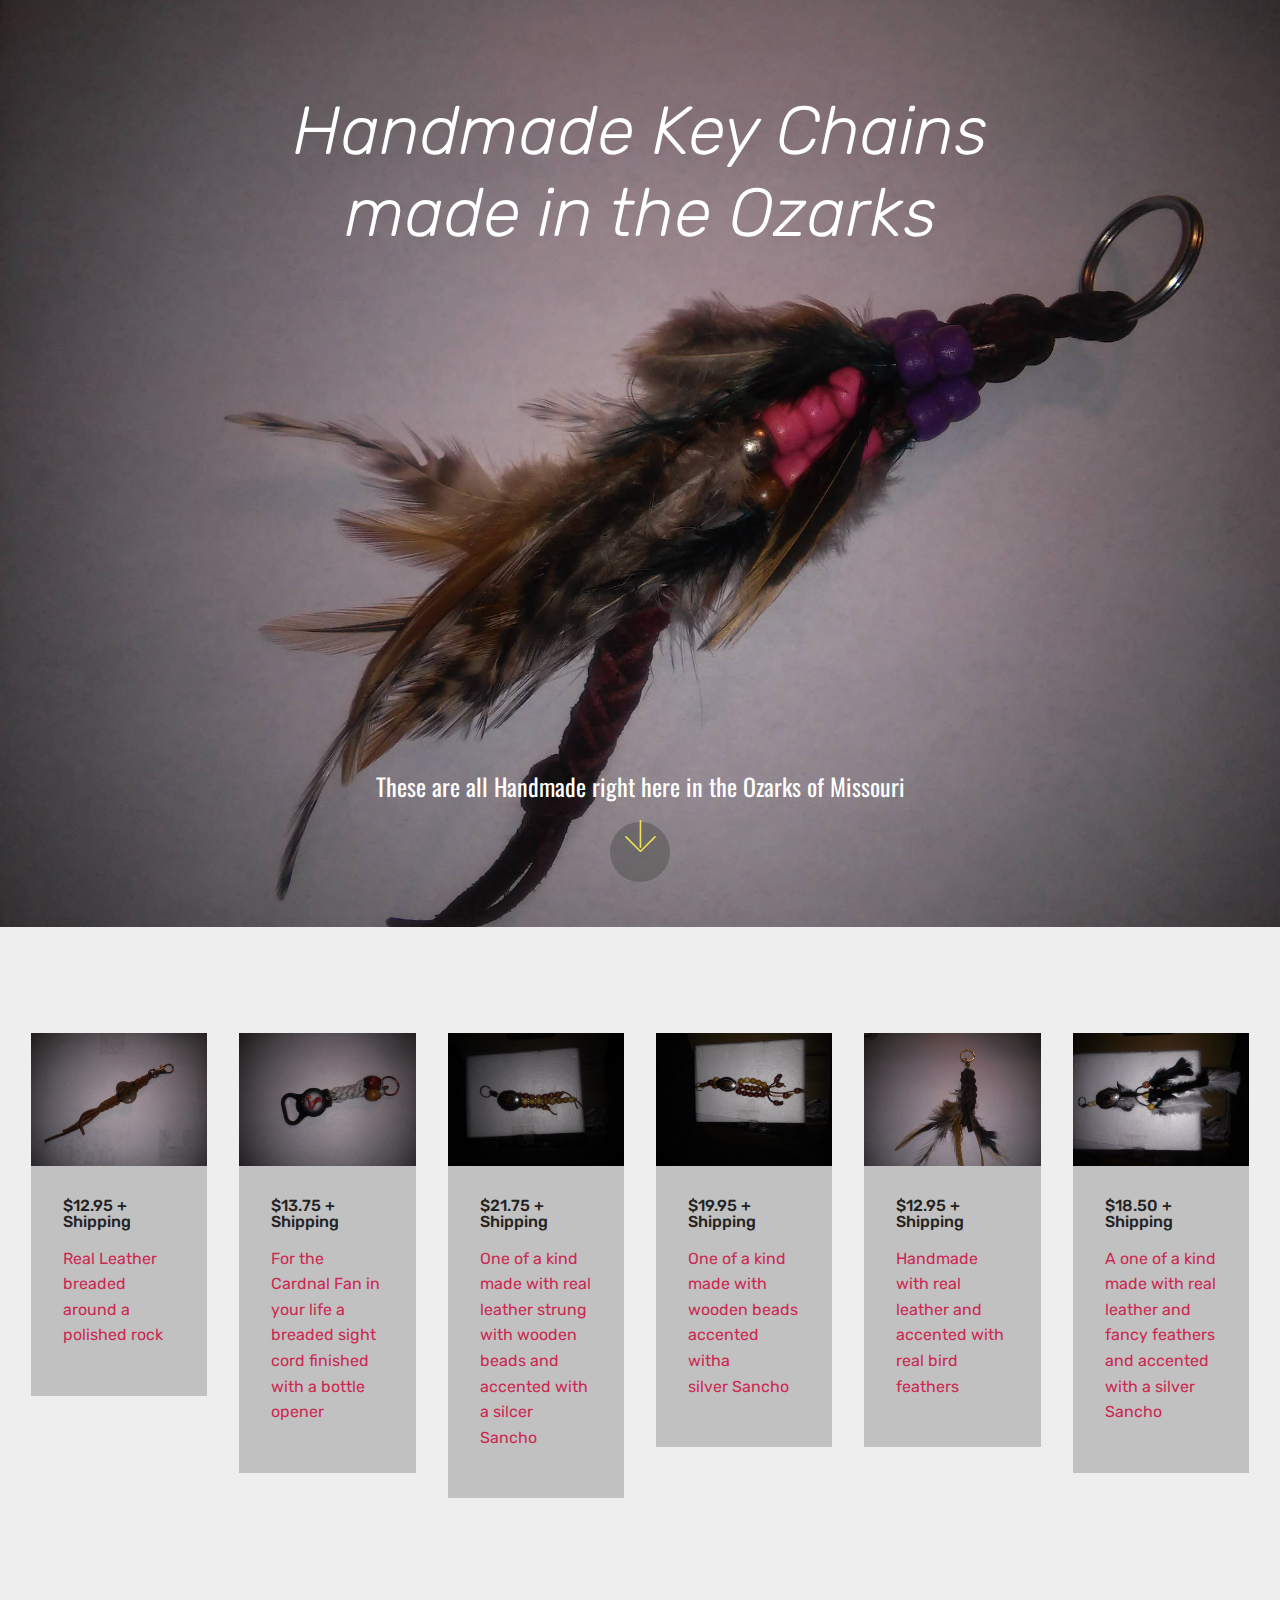
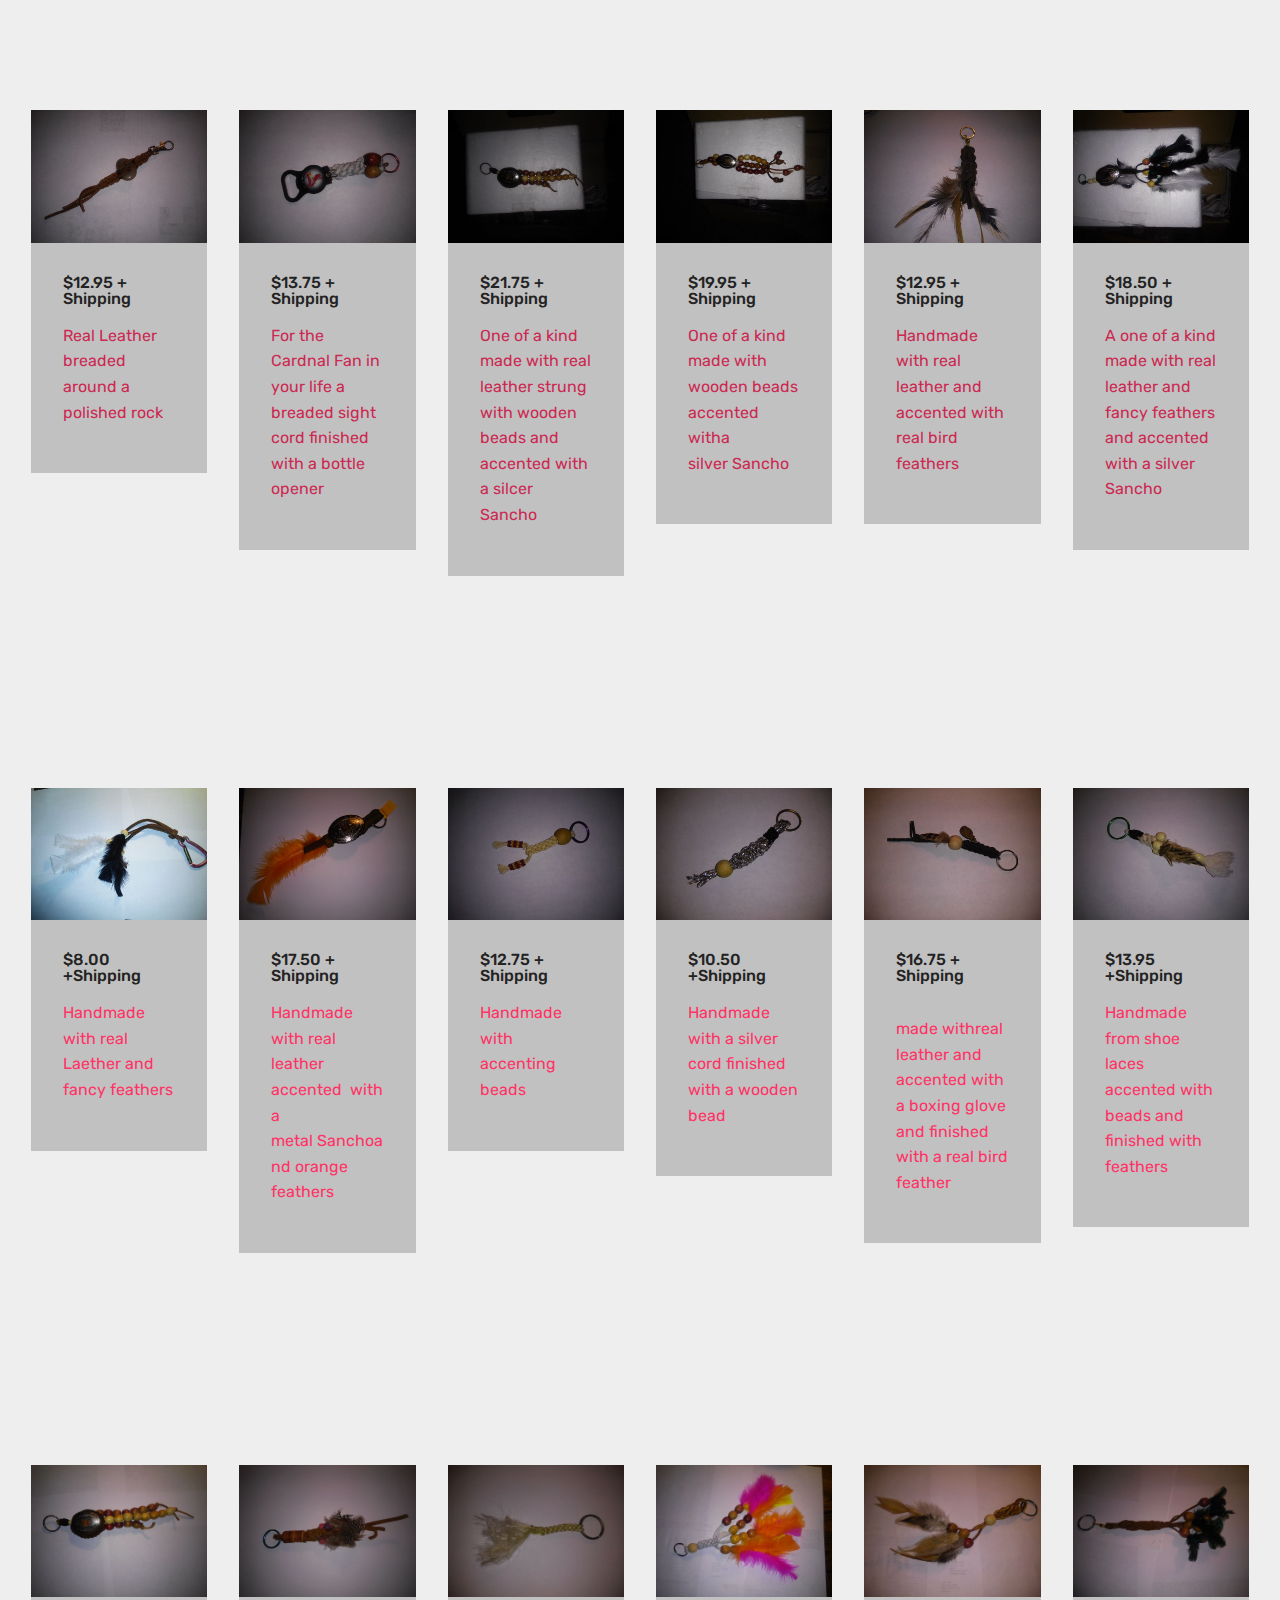
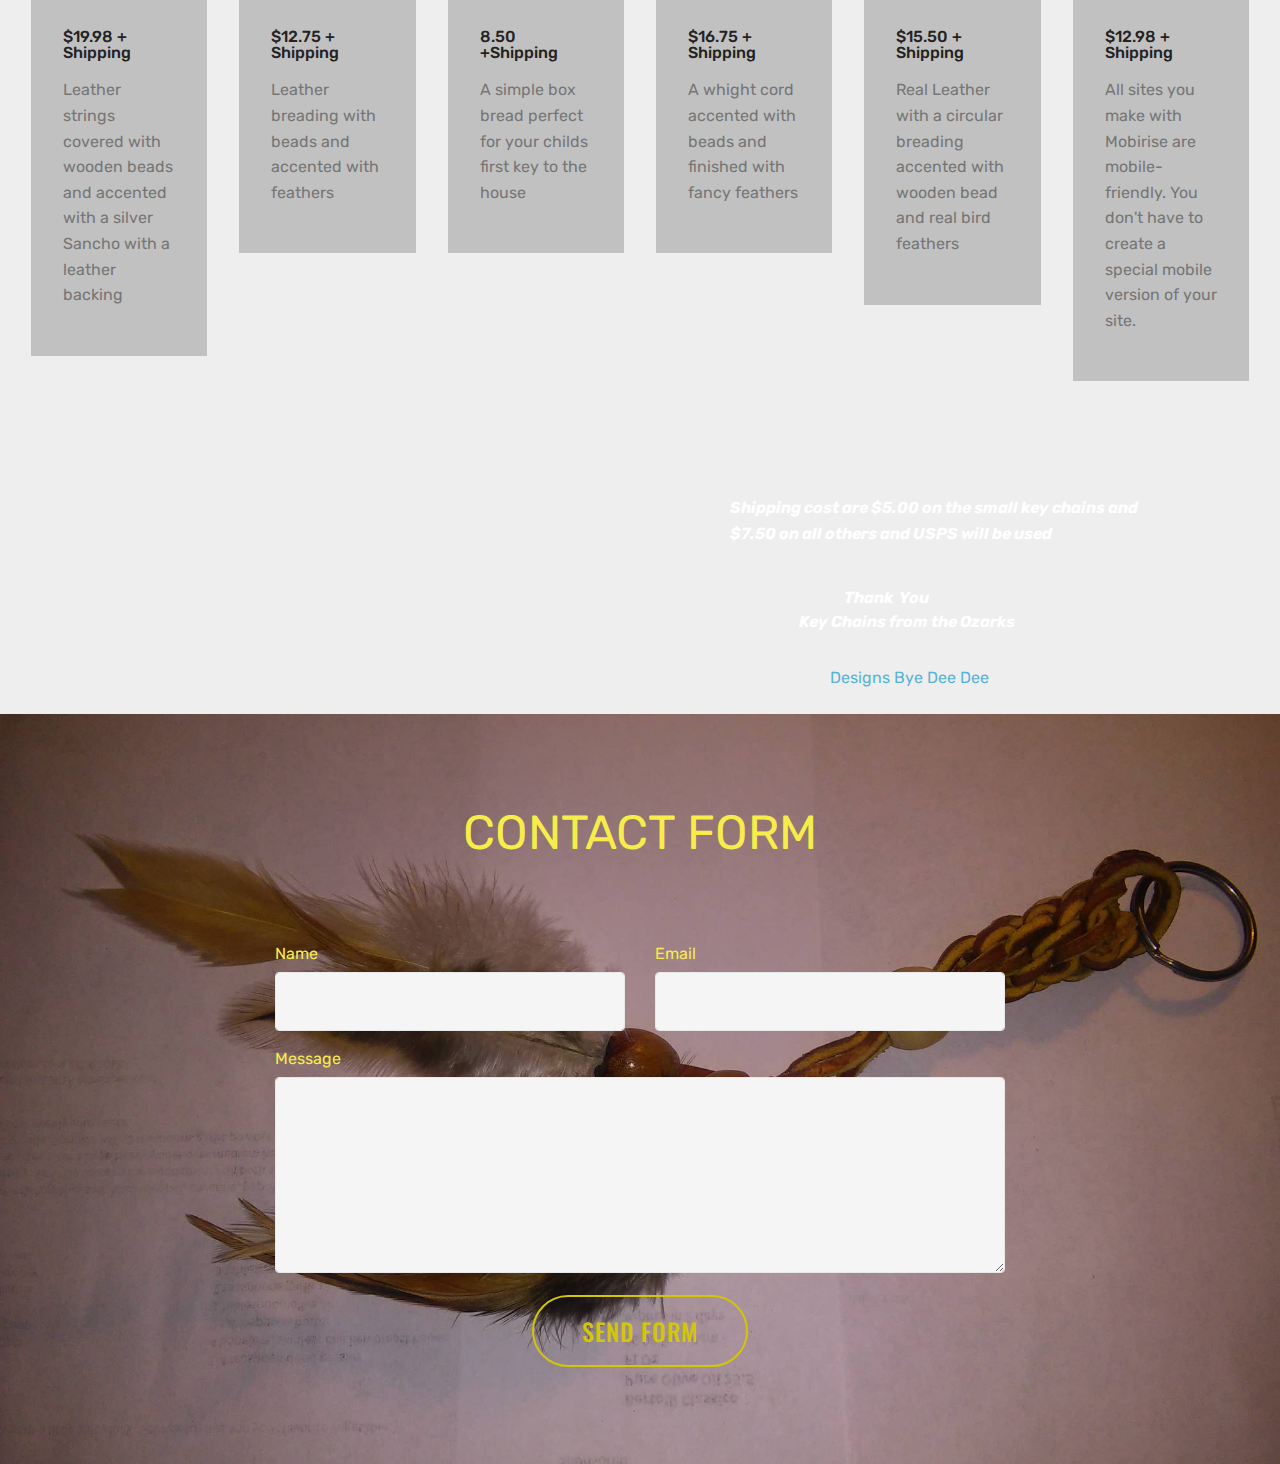
==== page1.html @ 69c7e0d6 "create github pages" ====
<!DOCTYPE html>
<html >
<head>
  <!-- Site made with Mobirise Website Builder v4.8.1, https://mobirise.com -->
  <meta charset="UTF-8">
  <meta http-equiv="X-UA-Compatible" content="IE=edge">
  <meta name="generator" content="Mobirise v4.8.1, mobirise.com">
  <meta name="viewport" content="width=device-width, initial-scale=1, minimum-scale=1">
  <link rel="shortcut icon" href="assets/images/20180830-115924.jpg" type="image/x-icon">
  <meta name="description" content="Website Builder Description">
  <title>Page 1</title>
  <link rel="stylesheet" href="assets/web/assets/mobirise-icons/mobirise-icons.css">
  <link rel="stylesheet" href="assets/tether/tether.min.css">
  <link rel="stylesheet" href="assets/bootstrap/css/bootstrap.min.css">
  <link rel="stylesheet" href="assets/bootstrap/css/bootstrap-grid.min.css">
  <link rel="stylesheet" href="assets/bootstrap/css/bootstrap-reboot.min.css">
  <link rel="stylesheet" href="assets/theme/css/style.css">
  <link rel="stylesheet" href="assets/mobirise/css/mbr-additional.css" type="text/css">
  
  
  
</head>
<body>
  <section class="header5 cid-r2uZQwQDZW" id="header5-j">

    

    
    <div class="container">
        <div class="row justify-content-center">
            <div class="mbr-white col-md-10">
                <h1 class="mbr-section-title align-center pb-3 mbr-fonts-style display-1"><em>
                    Handmade Key Chains</em><br><em>made in the Ozarks</em><br><em><br></em><br><br><br><br><em><br></em></h1>
                <p class="mbr-text align-center display-5 pb-3 mbr-fonts-style">These are all Handmade right here in the Ozarks of Missouri</p>
                
            </div>
        </div>
    </div>

    <div class="mbr-arrow hidden-sm-down" aria-hidden="true">
        <a href="#next">
            <i class="mbri-down mbr-iconfont"></i>
        </a>
    </div>
</section>

<section class="engine"><a href="https://mobiri.se/c">free website builder</a></section><section class="features17 cid-r2uZVM0Jfv mbr-parallax-background" id="features17-m">
    
    

    
    <div class="container-fluid">
        <div class="media-container-row">
            <div class="card p-3 col-12 col-md-6 col-lg-2">
                <div class="card-wrapper">
                    <div class="card-img">
                        <img src="assets/images/20180814-113417-342x257.jpg" alt="Mobirise" title="">
                    </div>
                    <div class="card-box">
                        <h4 class="card-title pb-3 mbr-fonts-style display-7">$12.95 + Shipping</h4>
                        <p class="mbr-text mbr-fonts-style display-7">Real Leather breaded around a polished rock</p>
                    </div>
                </div>
            </div>

            <div class="card p-3 col-12 col-md-6 col-lg-2">
                <div class="card-wrapper">
                    <div class="card-img">
                        <img src="assets/images/20180727-210725-342x257.jpg" alt="Mobirise" title="">
                    </div>
                    <div class="card-box">
                        <h4 class="card-title pb-3 mbr-fonts-style display-7">$13.75 + Shipping</h4>
                        <p class="mbr-text mbr-fonts-style display-7">For the Cardnal Fan in your life a breaded sight cord finished with a bottle opener&nbsp;</p>
                    </div>
                </div>
            </div>

            <div class="card p-3 col-12 col-md-6 col-lg-2">
                <div class="card-wrapper">
                    <div class="card-img">
                        <img src="assets/images/20180716-222456-342x257.jpg" alt="Mobirise" title="">
                    </div>
                    <div class="card-box">
                        <h4 class="card-title pb-3 mbr-fonts-style display-7">
                            $21.75 + Shipping</h4>
                        <p class="mbr-text mbr-fonts-style display-7">One of a kind made with real leather strung with wooden beads and accented with a silcer Sancho&nbsp;</p>
                    </div>
                </div>
            </div>

            <div class="card p-3 col-12 col-md-6 col-lg-2">
                <div class="card-wrapper">
                    <div class="card-img">
                        <img src="assets/images/20180717-224917-342x257.jpg" alt="Mobirise" title="">
                    </div>
                    <div class="card-box">
                        <h4 class="card-title pb-3 mbr-fonts-style display-7">$19.95 + Shipping</h4>
                        <p class="mbr-text mbr-fonts-style display-7">One of a kind made with wooden beads accented witha silver&nbsp;Sancho</p>
                    </div>
                </div>
            </div>
            <div class="card p-3 col-12 col-md-6 col-lg-2">
                <div class="card-wrapper">
                    <div class="card-img">
                        <img src="assets/images/20180724-93837-342x257.jpg" alt="Mobirise" title="">
                    </div>
                    <div class="card-box">
                        <h4 class="card-title pb-3 mbr-fonts-style display-7">$12.95 + Shipping</h4>
                        <p class="mbr-text mbr-fonts-style display-7">Handmade with real leather and accented with real bird feathers</p>
                    </div>
                </div>
            </div>
            <div class="card p-3 col-12 col-md-6 col-lg-2">
                <div class="card-wrapper">
                    <div class="card-img">
                        <img src="assets/images/20180720-235524-342x257.jpg" alt="Mobirise" title="">
                    </div>
                    <div class="card-box">
                        <h4 class="card-title pb-3 mbr-fonts-style display-7">$18.50 + Shipping</h4>
                        <p class="mbr-text mbr-fonts-style display-7">A one of a kind made with real leather and fancy feathers and accented with a silver Sancho</p>
                    </div>
                </div>
            </div>
        </div>
    </div>
</section>

<section class="features17 cid-r2uZSHFp7N mbr-parallax-background" id="features17-k">
    
    

    
    <div class="container-fluid">
        <div class="media-container-row">
            <div class="card p-3 col-12 col-md-6 col-lg-2">
                <div class="card-wrapper">
                    <div class="card-img">
                        <img src="assets/images/20180814-113417-342x257.jpg" alt="Mobirise" title="">
                    </div>
                    <div class="card-box">
                        <h4 class="card-title pb-3 mbr-fonts-style display-7">$12.95 + Shipping</h4>
                        <p class="mbr-text mbr-fonts-style display-7">Real Leather breaded around a polished rock</p>
                    </div>
                </div>
            </div>

            <div class="card p-3 col-12 col-md-6 col-lg-2">
                <div class="card-wrapper">
                    <div class="card-img">
                        <img src="assets/images/20180727-210725-342x257.jpg" alt="Mobirise" title="">
                    </div>
                    <div class="card-box">
                        <h4 class="card-title pb-3 mbr-fonts-style display-7">$13.75 + Shipping</h4>
                        <p class="mbr-text mbr-fonts-style display-7">For the Cardnal Fan in your life a breaded sight cord finished with a bottle opener&nbsp;</p>
                    </div>
                </div>
            </div>

            <div class="card p-3 col-12 col-md-6 col-lg-2">
                <div class="card-wrapper">
                    <div class="card-img">
                        <img src="assets/images/20180716-222456-342x257.jpg" alt="Mobirise" title="">
                    </div>
                    <div class="card-box">
                        <h4 class="card-title pb-3 mbr-fonts-style display-7">
                            $21.75 + Shipping</h4>
                        <p class="mbr-text mbr-fonts-style display-7">One of a kind made with real leather strung with wooden beads and accented with a silcer Sancho&nbsp;</p>
                    </div>
                </div>
            </div>

            <div class="card p-3 col-12 col-md-6 col-lg-2">
                <div class="card-wrapper">
                    <div class="card-img">
                        <img src="assets/images/20180717-224917-342x257.jpg" alt="Mobirise" title="">
                    </div>
                    <div class="card-box">
                        <h4 class="card-title pb-3 mbr-fonts-style display-7">$19.95 + Shipping</h4>
                        <p class="mbr-text mbr-fonts-style display-7">One of a kind made with wooden beads accented witha silver&nbsp;Sancho</p>
                    </div>
                </div>
            </div>
            <div class="card p-3 col-12 col-md-6 col-lg-2">
                <div class="card-wrapper">
                    <div class="card-img">
                        <img src="assets/images/20180724-93837-342x257.jpg" alt="Mobirise" title="">
                    </div>
                    <div class="card-box">
                        <h4 class="card-title pb-3 mbr-fonts-style display-7">$12.95 + Shipping</h4>
                        <p class="mbr-text mbr-fonts-style display-7">Handmade with real leather and accented with real bird feathers</p>
                    </div>
                </div>
            </div>
            <div class="card p-3 col-12 col-md-6 col-lg-2">
                <div class="card-wrapper">
                    <div class="card-img">
                        <img src="assets/images/20180720-235524-342x257.jpg" alt="Mobirise" title="">
                    </div>
                    <div class="card-box">
                        <h4 class="card-title pb-3 mbr-fonts-style display-7">$18.50 + Shipping</h4>
                        <p class="mbr-text mbr-fonts-style display-7">A one of a kind made with real leather and fancy feathers and accented with a silver Sancho</p>
                    </div>
                </div>
            </div>
        </div>
    </div>
</section>

<section class="features17 cid-r2v003aF2k mbr-parallax-background" id="features17-n">
    
    

    
    <div class="container-fluid">
        <div class="media-container-row">
            <div class="card p-3 col-12 col-md-6 col-lg-2">
                <div class="card-wrapper">
                    <div class="card-img">
                        <img src="assets/images/20180830-120027-342x257.jpg" alt="Mobirise" title="">
                    </div>
                    <div class="card-box">
                        <h4 class="card-title pb-3 mbr-fonts-style display-7">$8.00 +Shipping</h4>
                        <p class="mbr-text mbr-fonts-style display-7">
                            Handmade with real Laether and fancy feathers</p>
                    </div>
                </div>
            </div>

            <div class="card p-3 col-12 col-md-6 col-lg-2">
                <div class="card-wrapper">
                    <div class="card-img">
                        <img src="assets/images/20180830-115924-342x257.jpg" alt="Mobirise" title="">
                    </div>
                    <div class="card-box">
                        <h4 class="card-title pb-3 mbr-fonts-style display-7">$17.50 + Shipping</h4>
                        <p class="mbr-text mbr-fonts-style display-7">
                            Handmade with real leather accented &nbsp;with a metal&nbsp;Sanchoand orange feathers</p>
                    </div>
                </div>
            </div>

            <div class="card p-3 col-12 col-md-6 col-lg-2">
                <div class="card-wrapper">
                    <div class="card-img">
                        <img src="assets/images/20180830-33203-342x257.jpg" alt="Mobirise" title="">
                    </div>
                    <div class="card-box">
                        <h4 class="card-title pb-3 mbr-fonts-style display-7">
                            $12.75 + Shipping</h4>
                        <p class="mbr-text mbr-fonts-style display-7">
                            Handmade with accenting beads</p>
                    </div>
                </div>
            </div>

            <div class="card p-3 col-12 col-md-6 col-lg-2">
                <div class="card-wrapper">
                    <div class="card-img">
                        <img src="assets/images/20180830-33147-342x257.jpg" alt="Mobirise" title="">
                    </div>
                    <div class="card-box">
                        <h4 class="card-title pb-3 mbr-fonts-style display-7">$10.50 +Shipping</h4>
                        <p class="mbr-text mbr-fonts-style display-7">
                           Handmade with a silver cord finished with a wooden bead</p>
                    </div>
                </div>
            </div>
            <div class="card p-3 col-12 col-md-6 col-lg-2">
                <div class="card-wrapper">
                    <div class="card-img">
                        <img src="assets/images/20180829-212307-342x257.jpg" alt="Mobirise" title="">
                    </div>
                    <div class="card-box">
                        <h4 class="card-title pb-3 mbr-fonts-style display-7">$16.75 + Shipping &nbsp; &nbsp; &nbsp; &nbsp; &nbsp; &nbsp; &nbsp; &nbsp; &nbsp; &nbsp; &nbsp; &nbsp;&nbsp;</h4>
                        <p class="mbr-text mbr-fonts-style display-7">
                            made withreal leather and accented with a boxing glove and finished with a real bird feather</p>
                    </div>
                </div>
            </div>
            <div class="card p-3 col-12 col-md-6 col-lg-2">
                <div class="card-wrapper">
                    <div class="card-img">
                        <img src="assets/images/20180826-120108-342x257.jpg" alt="Mobirise" title="">
                    </div>
                    <div class="card-box">
                        <h4 class="card-title pb-3 mbr-fonts-style display-7">$13.95 +Shipping</h4>
                        <p class="mbr-text mbr-fonts-style display-7">
                            Handmade from shoe laces accented with beads and finished with feathers</p>
                    </div>
                </div>
            </div>
        </div>
    </div>
</section>

<section class="features17 cid-r2uZTMavRn mbr-parallax-background" id="features17-l">
    
    

    
    <div class="container-fluid">
        <div class="media-container-row">
            <div class="card p-3 col-12 col-md-6 col-lg-2">
                <div class="card-wrapper">
                    <div class="card-img">
                        <img src="assets/images/20180826-95434-410x308.jpg" alt="Mobirise" title="">
                    </div>
                    <div class="card-box">
                        <h4 class="card-title pb-3 mbr-fonts-style display-7">$19.98 + Shipping</h4>
                        <p class="mbr-text mbr-fonts-style display-7">Leather strings covered with wooden beads and accented with a silver Sancho with a leather backing</p>
                    </div>
                </div>
            </div>

            <div class="card p-3 col-12 col-md-6 col-lg-2">
                <div class="card-wrapper">
                    <div class="card-img">
                        <img src="assets/images/20180826-95355-410x308.jpg" alt="Mobirise" title="">
                    </div>
                    <div class="card-box">
                        <h4 class="card-title pb-3 mbr-fonts-style display-7">$12.75 + Shipping</h4>
                        <p class="mbr-text mbr-fonts-style display-7">
                            Leather breading with beads and accented with feathers</p>
                    </div>
                </div>
            </div>

            <div class="card p-3 col-12 col-md-6 col-lg-2">
                <div class="card-wrapper">
                    <div class="card-img">
                        <img src="assets/images/20180826-95338-410x308.jpg" alt="Mobirise" title="">
                    </div>
                    <div class="card-box">
                        <h4 class="card-title pb-3 mbr-fonts-style display-7">8.50 +Shipping</h4>
                        <p class="mbr-text mbr-fonts-style display-7">
                            A simple box bread perfect for your childs first key to the house</p>
                    </div>
                </div>
            </div>

            <div class="card p-3 col-12 col-md-6 col-lg-2">
                <div class="card-wrapper">
                    <div class="card-img">
                        <img src="assets/images/20180826-90859-410x308.jpg" alt="Mobirise" title="">
                    </div>
                    <div class="card-box">
                        <h4 class="card-title pb-3 mbr-fonts-style display-7">$16.75 + Shipping</h4>
                        <p class="mbr-text mbr-fonts-style display-7">A whight cord accented with beads and finished with fancy feathers</p>
                    </div>
                </div>
            </div>
            <div class="card p-3 col-12 col-md-6 col-lg-2">
                <div class="card-wrapper">
                    <div class="card-img">
                        <img src="assets/images/20180826-90841-410x308.jpg" alt="Mobirise" title="">
                    </div>
                    <div class="card-box">
                        <h4 class="card-title pb-3 mbr-fonts-style display-7">$15.50 + Shipping</h4>
                        <p class="mbr-text mbr-fonts-style display-7">Real Leather with a circular breading accented with wooden bead and real bird feathers</p>
                    </div>
                </div>
            </div>
            <div class="card p-3 col-12 col-md-6 col-lg-2">
                <div class="card-wrapper">
                    <div class="card-img">
                        <img src="assets/images/20180824-65128-410x308.jpg" alt="Mobirise" title="">
                    </div>
                    <div class="card-box">
                        <h4 class="card-title pb-3 mbr-fonts-style display-7">$12.98 + Shipping</h4>
                        <p class="mbr-text mbr-fonts-style display-7">
                            All sites you make with Mobirise are mobile-friendly. You don't have to create a special mobile version of your site.
                        </p>
                    </div>
                </div>
            </div>
        </div>
    </div>
</section>

<section class="testimonials2 cid-r2v02hfg43 mbr-parallax-background" id="testimonials2-o">

    

    

    <div class="container">
        <div class="media-container-row">
            <div class="mbr-figure pr-lg-5" style="width: 130%;">
              <img src="assets/images/bubbles-wallpaper-1-1162x891.jpg" alt="" title="">
            </div>
            <div class="media-content px-3 align-self-center mbr-white py-2">
                    <p class="mbr-text testimonial-text mbr-fonts-style display-7"><strong>
                       Shipping cost are $5.00 on the small key chains and $7.50 on all others and USPS will be used</strong></p>
                    <p class="mbr-author-name pt-4 mb-2 mbr-fonts-style display-7"><em>&nbsp; &nbsp; &nbsp; &nbsp; &nbsp; &nbsp; &nbsp; &nbsp; &nbsp; &nbsp; &nbsp; &nbsp; &nbsp; &nbsp; &nbsp; &nbsp; &nbsp; &nbsp; &nbsp; Thank &nbsp;You &nbsp;<br>&nbsp; &nbsp; &nbsp; &nbsp; &nbsp; &nbsp; &nbsp; &nbsp; &nbsp; &nbsp; &nbsp; &nbsp;Key Chains from the Ozarks<br></em><br></p>
                    <p class="mbr-author-desc mbr-fonts-style display-7">&nbsp; &nbsp; &nbsp; &nbsp; &nbsp; &nbsp; &nbsp; &nbsp; &nbsp; &nbsp; &nbsp; &nbsp; &nbsp;Designs Bye Dee Dee</p>
            </div>
        </div>
    </div>
</section>

<section class="mbr-section form1 cid-r2v03TIhpA" id="form1-p">

    

    
    <div class="container">
        <div class="row justify-content-center">
            <div class="title col-12 col-lg-8">
                <h2 class="mbr-section-title align-center pb-3 mbr-fonts-style display-2"><a href="mailto:Kaptiancrash63@gmail.com" class="text-success">
                    CONTACT FORM
                </a></h2>
                <h3 class="mbr-section-subtitle align-center mbr-light pb-3 mbr-fonts-style display-5"></h3>
            </div>
        </div>
    </div>
    <div class="container">
        <div class="row justify-content-center">
            <div class="media-container-column col-lg-8" data-form-type="formoid">
                    <div data-form-alert="" hidden="">Thanks for filling out the form!</div>
            
                    <form class="mbr-form" action="https://mobirise.com/" method="post" data-form-title="Mobirise Form"><input type="hidden" name="email" data-form-email="true" value="ZnZziceXcfg8Eb3hmIvyaUt1ZgjgSPVSkKPOqsyZwaUD6qb1GSdUsxTH2vlB326GSR6Ub/0KxMpFyqcZ4G6B11VHsOQRm17hInv1aFBee0tgG4liL1txSwzdtabRAMm/" data-form-field="Email">
                        <div class="row row-sm-offset">
                            <div class="col-md-4 multi-horizontal" data-for="name">
                                <div class="form-group">
                                    <label class="form-control-label mbr-fonts-style display-7" for="name-form1-p">Name</label>
                                    <input type="text" class="form-control" name="name" data-form-field="Name" required="" id="name-form1-p">
                                </div>
                            </div>
                            <div class="col-md-4 multi-horizontal" data-for="email">
                                <div class="form-group">
                                    <label class="form-control-label mbr-fonts-style display-7" for="email-form1-p">Email</label>
                                    <input type="email" class="form-control" name="email" data-form-field="Email" required="" id="email-form1-p">
                                </div>
                            </div>
                            
                        </div>
                        <div class="form-group" data-for="message">
                            <label class="form-control-label mbr-fonts-style display-7" for="message-form1-p">Message</label>
                            <textarea type="text" class="form-control" name="message" rows="7" data-form-field="Message" id="message-form1-p"></textarea>
                        </div>
            
                        <span class="input-group-btn"><button href="" type="submit" class="btn btn-form btn-success-outline display-5">SEND FORM</button></span>
                    </form>
            </div>
        </div>
    </div>
</section>


  <script src="assets/web/assets/jquery/jquery.min.js"></script>
  <script src="assets/popper/popper.min.js"></script>
  <script src="assets/tether/tether.min.js"></script>
  <script src="assets/bootstrap/js/bootstrap.min.js"></script>
  <script src="assets/smoothscroll/smooth-scroll.js"></script>
  <script src="assets/parallax/jarallax.min.js"></script>
  <script src="assets/theme/js/script.js"></script>
  <script src="assets/formoid/formoid.min.js"></script>
  
  
</body>
</html>
---- assets/web/assets/mobirise-icons/mobirise-icons.css ----
@font-face {
  font-family: 'MobiriseIcons';
  src:  url('mobirise-icons.eot?spat4u');
  src:  url('mobirise-icons.eot?spat4u#iefix') format('embedded-opentype'),
    url('mobirise-icons.ttf?spat4u') format('truetype'),
    url('mobirise-icons.woff?spat4u') format('woff'),
    url('mobirise-icons.svg?spat4u#MobiriseIcons') format('svg');
  font-weight: normal;
  font-style: normal;
}

[class^="mbri-"], [class*=" mbri-"] {
  /* use !important to prevent issues with browser extensions that change fonts */
  font-family: MobiriseIcons !important;
  speak: none;
  font-style: normal;
  font-weight: normal;
  font-variant: normal;
  text-transform: none;
  line-height: 1;

  /* Better Font Rendering =========== */
  -webkit-font-smoothing: antialiased;
  -moz-osx-font-smoothing: grayscale;
}

.mbri-add-submenu:before {
  content: "\e900";
}
.mbri-alert:before {
  content: "\e901";
}
.mbri-align-center:before {
  content: "\e902";
}
.mbri-align-justify:before {
  content: "\e903";
}
.mbri-align-left:before {
  content: "\e904";
}
.mbri-align-right:before {
  content: "\e905";
}
.mbri-android:before {
  content: "\e906";
}
.mbri-apple:before {
  content: "\e907";
}
.mbri-arrow-down:before {
  content: "\e908";
}
.mbri-arrow-next:before {
  content: "\e909";
}
.mbri-arrow-prev:before {
  content: "\e90a";
}
.mbri-arrow-up:before {
  content: "\e90b";
}
.mbri-bold:before {
  content: "\e90c";
}
.mbri-bookmark:before {
  content: "\e90d";
}
.mbri-bootstrap:before {
  content: "\e90e";
}
.mbri-briefcase:before {
  content: "\e90f";
}
.mbri-browse:before {
  content: "\e910";
}
.mbri-bulleted-list:before {
  content: "\e911";
}
.mbri-calendar:before {
  content: "\e912";
}
.mbri-camera:before {
  content: "\e913";
}
.mbri-cart-add:before {
  content: "\e914";
}
.mbri-cart-full:before {
  content: "\e915";
}
.mbri-cash:before {
  content: "\e916";
}
.mbri-change-style:before {
  content: "\e917";
}
.mbri-chat:before {
  content: "\e918";
}
.mbri-clock:before {
  content: "\e919";
}
.mbri-close:before {
  content: "\e91a";
}
.mbri-cloud:before {
  content: "\e91b";
}
.mbri-code:before {
  content: "\e91c";
}
.mbri-contact-form:before {
  content: "\e91d";
}
.mbri-credit-card:before {
  content: "\e91e";
}
.mbri-cursor-click:before {
  content: "\e91f";
}
.mbri-cust-feedback:before {
  content: "\e920";
}
.mbri-database:before {
  content: "\e921";
}
.mbri-delivery:before {
  content: "\e922";
}
.mbri-desktop:before {
  content: "\e923";
}
.mbri-devices:before {
  content: "\e924";
}
.mbri-down:before {
  content: "\e925";
}
.mbri-download:before {
  content: "\e989";
}
.mbri-drag-n-drop:before {
  content: "\e927";
}
.mbri-drag-n-drop2:before {
  content: "\e928";
}
.mbri-edit:before {
  content: "\e929";
}
.mbri-edit2:before {
  content: "\e92a";
}
.mbri-error:before {
  content: "\e92b";
}
.mbri-extension:before {
  content: "\e92c";
}
.mbri-features:before {
  content: "\e92d";
}
.mbri-file:before {
  content: "\e92e";
}
.mbri-flag:before {
  content: "\e92f";
}
.mbri-folder:before {
  content: "\e930";
}
.mbri-gift:before {
  content: "\e931";
}
.mbri-github:before {
  content: "\e932";
}
.mbri-globe:before {
  content: "\e933";
}
.mbri-globe-2:before {
  content: "\e934";
}
.mbri-growing-chart:before {
  content: "\e935";
}
.mbri-hearth:before {
  content: "\e936";
}
.mbri-help:before {
  content: "\e937";
}
.mbri-home:before {
  content: "\e938";
}
.mbri-hot-cup:before {
  content: "\e939";
}
.mbri-idea:before {
  content: "\e93a";
}
.mbri-image-gallery:before {
  content: "\e93b";
}
.mbri-image-slider:before {
  content: "\e93c";
}
.mbri-info:before {
  content: "\e93d";
}
.mbri-italic:before {
  content: "\e93e";
}
.mbri-key:before {
  content: "\e93f";
}
.mbri-laptop:before {
  content: "\e940";
}
.mbri-layers:before {
  content: "\e941";
}
.mbri-left-right:before {
  content: "\e942";
}
.mbri-left:before {
  content: "\e943";
}
.mbri-letter:before {
  content: "\e944";
}
.mbri-like:before {
  content: "\e945";
}
.mbri-link:before {
  content: "\e946";
}
.mbri-lock:before {
  content: "\e947";
}
.mbri-login:before {
  content: "\e948";
}
.mbri-logout:before {
  content: "\e949";
}
.mbri-magic-stick:before {
  content: "\e94a";
}
.mbri-map-pin:before {
  content: "\e94b";
}
.mbri-menu:before {
  content: "\e94c";
}
.mbri-mobile:before {
  content: "\e94d";
}
.mbri-mobile2:before {
  content: "\e94e";
}
.mbri-mobirise:before {
  content: "\e94f";
}
.mbri-more-horizontal:before {
  content: "\e950";
}
.mbri-more-vertical:before {
  content: "\e951";
}
.mbri-music:before {
  content: "\e952";
}
.mbri-new-file:before {
  content: "\e953";
}
.mbri-numbered-list:before {
  content: "\e954";
}
.mbri-opened-folder:before {
  content: "\e955";
}
.mbri-pages:before {
  content: "\e956";
}
.mbri-paper-plane:before {
  content: "\e957";
}
.mbri-paperclip:before {
  content: "\e958";
}
.mbri-photo:before {
  content: "\e959";
}
.mbri-photos:before {
  content: "\e95a";
}
.mbri-pin:before {
  content: "\e95b";
}
.mbri-play:before {
  content: "\e95c";
}
.mbri-plus:before {
  content: "\e95d";
}
.mbri-preview:before {
  content: "\e95e";
}
.mbri-print:before {
  content: "\e95f";
}
.mbri-protect:before {
  content: "\e960";
}
.mbri-question:before {
  content: "\e961";
}
.mbri-quote-left:before {
  content: "\e962";
}
.mbri-quote-right:before {
  content: "\e963";
}
.mbri-refresh:before {
  content: "\e964";
}
.mbri-responsive:before {
  content: "\e965";
}
.mbri-right:before {
  content: "\e966";
}
.mbri-rocket:before {
  content: "\e967";
}
.mbri-sad-face:before {
  content: "\e968";
}
.mbri-sale:before {
  content: "\e969";
}
.mbri-save:before {
  content: "\e96a";
}
.mbri-search:before {
  content: "\e96b";
}
.mbri-setting:before {
  content: "\e96c";
}
.mbri-setting2:before {
  content: "\e96d";
}
.mbri-setting3:before {
  content: "\e96e";
}
.mbri-share:before {
  content: "\e96f";
}
.mbri-shopping-bag:before {
  content: "\e970";
}
.mbri-shopping-basket:before {
  content: "\e971";
}
.mbri-shopping-cart:before {
  content: "\e972";
}
.mbri-sites:before {
  content: "\e973";
}
.mbri-smile-face:before {
  content: "\e974";
}
.mbri-speed:before {
  content: "\e975";
}
.mbri-star:before {
  content: "\e976";
}
.mbri-success:before {
  content: "\e977";
}
.mbri-sun:before {
  content: "\e978";
}
.mbri-sun2:before {
  content: "\e979";
}
.mbri-tablet:before {
  content: "\e97a";
}
.mbri-tablet-vertical:before {
  content: "\e97b";
}
.mbri-target:before {
  content: "\e97c";
}
.mbri-timer:before {
  content: "\e97d";
}
.mbri-to-ftp:before {
  content: "\e97e";
}
.mbri-to-local-drive:before {
  content: "\e97f";
}
.mbri-touch-swipe:before {
  content: "\e980";
}
.mbri-touch:before {
  content: "\e981";
}
.mbri-trash:before {
  content: "\e982";
}
.mbri-underline:before {
  content: "\e983";
}
.mbri-unlink:before {
  content: "\e984";
}
.mbri-unlock:before {
  content: "\e985";
}
.mbri-up-down:before {
  content: "\e986";
}
.mbri-up:before {
  content: "\e987";
}
.mbri-update:before {
  content: "\e988";
}
.mbri-upload:before {
 content: "\e926"; 
}
.mbri-user:before {
  content: "\e98a";
}
.mbri-user2:before {
  content: "\e98b";
}
.mbri-users:before {
  content: "\e98c";
}
.mbri-video:before {
  content: "\e98d";
}
.mbri-video-play:before {
  content: "\e98e";
}
.mbri-watch:before {
  content: "\e98f";
}
.mbri-website-theme:before {
  content: "\e990";
}
.mbri-wifi:before {
  content: "\e991";
}
.mbri-windows:before {
  content: "\e992";
}
.mbri-zoom-out:before {
  content: "\e993";
}
.mbri-redo:before {
  content: "\e994";
}
.mbri-undo:before {
  content: "\e995";
}
---- assets/theme/css/style.css ----
/*!
 * Mobirise v4 theme (https://mobirise.com/)
 * Copyright 2017 Mobirise
 */
section {
  background-color: #eeeeee; }

section,
.container,
.container-fluid {
  position: relative;
  word-wrap: break-word; }

a.mbr-iconfont:hover {
  text-decoration: none; }

.article .lead p, .article .lead ul, .article .lead ol, .article .lead pre, .article .lead blockquote {
  margin-bottom: 0; }

a {
  font-style: normal;
  font-weight: 400;
  cursor: pointer; }
  a, a:hover {
    text-decoration: none; }

figure {
  margin-bottom: 0; }

body {
  color: #232323; }

h1, h2, h3, h4, h5, h6,
.h1, .h2, .h3, .h4, .h5, .h6,
.display-1, .display-2, .display-3, .display-4 {
  line-height: 1;
  word-break: break-word;
  word-wrap: break-word; }

b, strong {
  font-weight: bold; }

blockquote {
  padding: 10px 0 10px 20px;
  position: relative;
  border-left: 2px solid;
  border-color: #ff3366; }

input:-webkit-autofill, input:-webkit-autofill:hover, input:-webkit-autofill:focus, input:-webkit-autofill:active {
  transition-delay: 9999s;
  transition-property: background-color, color; }

textarea[type="hidden"] {
  display: none; }

body {
  position: relative; }

section {
  background-position: 50% 50%;
  background-repeat: no-repeat;
  background-size: cover; }
  section .mbr-background-video,
  section .mbr-background-video-preview {
    position: absolute;
    bottom: 0;
    left: 0;
    right: 0;
    top: 0; }

.hidden {
  visibility: hidden; }

.mbr-z-index20 {
  z-index: 20; }

/*! Base colors */
.mbr-white {
  color: #ffffff; }

.mbr-black {
  color: #000000; }

.mbr-bg-white {
  background-color: #ffffff; }

.mbr-bg-black {
  background-color: #000000; }

/*! Text-aligns */
.align-left {
  text-align: left; }

.align-center {
  text-align: center; }

.align-right {
  text-align: right; }

@media (max-width: 767px) {
  .align-left, .align-center, .align-right, .mbr-section-btn, .mbr-section-title {
    text-align: center; } }
/*! Font-weight  */
.mbr-light {
  font-weight: 300; }

.mbr-regular {
  font-weight: 400; }

.mbr-semibold {
  font-weight: 500; }

.mbr-bold {
  font-weight: 700; }

/*! Media  */
.media-size-item {
  -webkit-flex: 1 1 auto;
  -moz-flex: 1 1 auto;
  -ms-flex: 1 1 auto;
  -o-flex: 1 1 auto;
  flex: 1 1 auto; }

.media-content {
  -webkit-flex-basis: 100%;
  flex-basis: 100%; }

.media-container-row {
  display: -ms-flexbox;
  display: -webkit-flex;
  display: flex;
  -webkit-flex-direction: row;
  -ms-flex-direction: row;
  flex-direction: row;
  -webkit-flex-wrap: wrap;
  -ms-flex-wrap: wrap;
  flex-wrap: wrap;
  -webkit-justify-content: center;
  -ms-flex-pack: center;
  justify-content: center;
  -webkit-align-content: center;
  -ms-flex-line-pack: center;
  align-content: center;
  -webkit-align-items: start;
  -ms-flex-align: start;
  align-items: start; }
  .media-container-row .media-size-item {
    width: 400px; }

.media-container-column {
  display: -ms-flexbox;
  display: -webkit-flex;
  display: flex;
  -webkit-flex-direction: column;
  -ms-flex-direction: column;
  flex-direction: column;
  -webkit-flex-wrap: wrap;
  -ms-flex-wrap: wrap;
  flex-wrap: wrap;
  -webkit-justify-content: center;
  -ms-flex-pack: center;
  justify-content: center;
  -webkit-align-content: center;
  -ms-flex-line-pack: center;
  align-content: center;
  -webkit-align-items: stretch;
  -ms-flex-align: stretch;
  align-items: stretch; }
  .media-container-column > * {
    width: 100%; }

@media (min-width: 992px) {
  .media-container-row {
    -webkit-flex-wrap: nowrap;
    -ms-flex-wrap: nowrap;
    flex-wrap: nowrap; } }
figure {
  overflow: hidden; }

figure[mbr-media-size] {
  transition: width 0.1s; }

.mbr-figure img, .mbr-figure iframe {
  display: block;
  width: 100%; }

.card {
  background-color: transparent;
  border: none; }

.card-img {
  text-align: center;
  flex-shrink: 0; }

.media {
  max-width: 100%;
  margin: 0 auto; }

.mbr-figure {
  -ms-flex-item-align: center;
  -ms-grid-row-align: center;
  -webkit-align-self: center;
  align-self: center; }

.media-container > div {
  max-width: 100%; }

.mbr-figure img, .card-img img {
  width: 100%; }

@media (max-width: 991px) {
  .media-size-item {
    width: auto !important; }

  .media {
    width: auto; }

  .mbr-figure {
    width: 100% !important; } }
/*! Buttons */
.mbr-section-btn {
  margin-left: -.25rem;
  margin-right: -.25rem;
  font-size: 0; }

nav .mbr-section-btn {
  margin-left: 0rem;
  margin-right: 0rem; }

/*! Btn icon margin */
.btn .mbr-iconfont, .btn.btn-sm .mbr-iconfont {
  cursor: pointer;
  margin-right: 0.5rem; }

.btn.btn-md .mbr-iconfont, .btn.btn-md .mbr-iconfont {
  margin-right: 0.8rem; }

.mbr-regular {
  font-weight: 400; }

.mbr-semibold {
  font-weight: 500; }

.mbr-bold {
  font-weight: 700; }

[type="submit"] {
  -webkit-appearance: none; }

/*! Full-screen */
.mbr-fullscreen .mbr-overlay {
  min-height: 100vh; }

.mbr-fullscreen {
  display: flex;
  display: -webkit-flex;
  display: -moz-flex;
  display: -ms-flex;
  display: -o-flex;
  align-items: center;
  -webkit-align-items: center;
  min-height: 100vh;
  padding-top: 3rem;
  padding-bottom: 3rem; }

/*! Map */
.map {
  height: 25rem;
  position: relative; }
  .map iframe {
    width: 100%;
    height: 100%; }

/* Form */
.form-asterisk {
  font-family: initial;
  position: absolute;
  top: -2px;
  font-weight: normal; }

/*! Scroll to top arrow */
.mbr-arrow-up {
  bottom: 25px;
  right: 90px;
  position: fixed;
  text-align: right;
  z-index: 5000;
  color: #ffffff;
  font-size: 32px;
  transform: rotate(180deg);
  -webkit-transform: rotate(180deg); }

.mbr-arrow-up a {
  background: rgba(0, 0, 0, 0.2);
  border-radius: 3px;
  color: #fff;
  display: inline-block;
  height: 60px;
  width: 60px;
  outline-style: none !important;
  position: relative;
  text-decoration: none;
  transition: all .3s ease-in-out;
  cursor: pointer;
  text-align: center; }
  .mbr-arrow-up a:hover {
    background-color: rgba(0, 0, 0, 0.4); }
  .mbr-arrow-up a i {
    line-height: 60px; }

.mbr-arrow-up-icon {
  display: block;
  color: #fff; }

.mbr-arrow-up-icon::before {
  content: "\203a";
  display: inline-block;
  font-family: serif;
  font-size: 32px;
  line-height: 1;
  font-style: normal;
  position: relative;
  top: 6px;
  left: -4px;
  -webkit-transform: rotate(-90deg);
  transform: rotate(-90deg); }

/*! Arrow Down */
.mbr-arrow {
  position: absolute;
  bottom: 45px;
  left: 50%;
  width: 60px;
  height: 60px;
  cursor: pointer;
  background-color: rgba(80, 80, 80, 0.5);
  border-radius: 50%;
  -webkit-transform: translateX(-50%);
  transform: translateX(-50%); }
  .mbr-arrow > a {
    display: inline-block;
    text-decoration: none;
    outline-style: none;
    -webkit-animation: arrowdown 1.7s ease-in-out infinite;
    animation: arrowdown 1.7s ease-in-out infinite; }
    .mbr-arrow > a > i {
      position: absolute;
      top: -2px;
      left: 15px;
      font-size: 2rem; }

@keyframes arrowdown {
  0% {
    transform: translateY(0px);
    -webkit-transform: translateY(0px); }
  50% {
    transform: translateY(-5px);
    -webkit-transform: translateY(-5px); }
  100% {
    transform: translateY(0px);
    -webkit-transform: translateY(0px); } }
@-webkit-keyframes arrowdown {
  0% {
    transform: translateY(0px);
    -webkit-transform: translateY(0px); }
  50% {
    transform: translateY(-5px);
    -webkit-transform: translateY(-5px); }
  100% {
    transform: translateY(0px);
    -webkit-transform: translateY(0px); } }
@media (max-width: 500px) {
  .mbr-arrow-up {
    left: 50%;
    right: auto;
    transform: translateX(-50%) rotate(180deg);
    -webkit-transform: translateX(-50%) rotate(180deg); } }
/*Gradients animation*/
@keyframes gradient-animation {
  from {
    background-position: 0% 100%;
    animation-timing-function: ease-in-out; }
  to {
    background-position: 100% 0%;
    animation-timing-function: ease-in-out; } }
@-webkit-keyframes gradient-animation {
  from {
    background-position: 0% 100%;
    animation-timing-function: ease-in-out; }
  to {
    background-position: 100% 0%;
    animation-timing-function: ease-in-out; } }
.bg-gradient {
  background-size: 200% 200%;
  animation: gradient-animation 5s infinite alternate;
  -webkit-animation: gradient-animation 5s infinite alternate; }

.menu .navbar-brand {
  display: -webkit-flex; }
  .menu .navbar-brand span {
    display: flex;
    display: -webkit-flex; }
  .menu .navbar-brand .navbar-caption-wrap {
    display: -webkit-flex; }
  .menu .navbar-brand .navbar-logo img {
    display: -webkit-flex; }
@media (min-width: 768px) and (max-width: 991px) {
  .menu .navbar-toggleable-sm .navbar-nav {
    display: -webkit-box;
    display: -webkit-flex;
    display: -ms-flexbox; } }
@media (min-width: 992px) {
  .menu .navbar-nav.nav-dropdown {
    display: -webkit-flex; }
  .menu .navbar-toggleable-sm .navbar-collapse {
    display: -webkit-flex !important; } }

/*# sourceMappingURL=style.css.map */
.engine {
	position: absolute;
	text-indent: -2400px;
	text-align: center;
	padding: 0;
	top: 0;
	left: -2400px;
}
---- assets/mobirise/css/mbr-additional.css ----
@import url(https://fonts.googleapis.com/css?family=Rubik:300,300i,400,400i,500,500i,700,700i,900,900i);
@import url(https://fonts.googleapis.com/css?family=Oswald:200,300,400,500,600,700);





body {
  font-style: normal;
  line-height: 1.5;
}
.mbr-section-title {
  font-style: normal;
  line-height: 1.2;
}
.mbr-section-subtitle {
  line-height: 1.3;
}
.mbr-text {
  font-style: normal;
  line-height: 1.6;
}
.display-1 {
  font-family: 'Rubik', sans-serif;
  font-size: 4.25rem;
}
.display-1 > .mbr-iconfont {
  font-size: 6.8rem;
}
.display-2 {
  font-family: 'Rubik', sans-serif;
  font-size: 3rem;
}
.display-2 > .mbr-iconfont {
  font-size: 4.8rem;
}
.display-4 {
  font-family: 'Rubik', sans-serif;
  font-size: 1rem;
}
.display-4 > .mbr-iconfont {
  font-size: 1.6rem;
}
.display-5 {
  font-family: 'Oswald', sans-serif;
  font-size: 1.5rem;
}
.display-5 > .mbr-iconfont {
  font-size: 2.4rem;
}
.display-7 {
  font-family: 'Rubik', sans-serif;
  font-size: 1rem;
}
.display-7 > .mbr-iconfont {
  font-size: 1.6rem;
}
/* ---- Fluid typography for mobile devices ---- */
/* 1.4 - font scale ratio ( bootstrap == 1.42857 ) */
/* 100vw - current viewport width */
/* (48 - 20)  48 == 48rem == 768px, 20 == 20rem == 320px(minimal supported viewport) */
/* 0.65 - min scale variable, may vary */
@media (max-width: 768px) {
  .display-1 {
    font-size: 3.4rem;
    font-size: calc( 2.1374999999999997rem + (4.25 - 2.1374999999999997) * ((100vw - 20rem) / (48 - 20)));
    line-height: calc( 1.4 * (2.1374999999999997rem + (4.25 - 2.1374999999999997) * ((100vw - 20rem) / (48 - 20))));
  }
  .display-2 {
    font-size: 2.4rem;
    font-size: calc( 1.7rem + (3 - 1.7) * ((100vw - 20rem) / (48 - 20)));
    line-height: calc( 1.4 * (1.7rem + (3 - 1.7) * ((100vw - 20rem) / (48 - 20))));
  }
  .display-4 {
    font-size: 0.8rem;
    font-size: calc( 1rem + (1 - 1) * ((100vw - 20rem) / (48 - 20)));
    line-height: calc( 1.4 * (1rem + (1 - 1) * ((100vw - 20rem) / (48 - 20))));
  }
  .display-5 {
    font-size: 1.2rem;
    font-size: calc( 1.175rem + (1.5 - 1.175) * ((100vw - 20rem) / (48 - 20)));
    line-height: calc( 1.4 * (1.175rem + (1.5 - 1.175) * ((100vw - 20rem) / (48 - 20))));
  }
}
/* Buttons */
.btn {
  font-weight: 500;
  border-width: 2px;
  font-style: normal;
  letter-spacing: 1px;
  margin: .4rem .8rem;
  white-space: normal;
  -webkit-transition: all 0.3s ease-in-out;
  -moz-transition: all 0.3s ease-in-out;
  transition: all 0.3s ease-in-out;
  padding: 1rem 3rem;
  border-radius: 3px;
  display: inline-flex;
  align-items: center;
  justify-content: center;
  word-break: break-word;
}
.btn-sm {
  font-weight: 500;
  letter-spacing: 1px;
  -webkit-transition: all 0.3s ease-in-out;
  -moz-transition: all 0.3s ease-in-out;
  transition: all 0.3s ease-in-out;
  padding: 0.6rem 1.5rem;
  border-radius: 3px;
}
.btn-md {
  font-weight: 500;
  letter-spacing: 1px;
  margin: .4rem .8rem !important;
  -webkit-transition: all 0.3s ease-in-out;
  -moz-transition: all 0.3s ease-in-out;
  transition: all 0.3s ease-in-out;
  padding: 1rem 3rem;
  border-radius: 3px;
}
.btn-lg {
  font-weight: 500;
  letter-spacing: 1px;
  margin: .4rem .8rem !important;
  -webkit-transition: all 0.3s ease-in-out;
  -moz-transition: all 0.3s ease-in-out;
  transition: all 0.3s ease-in-out;
  padding: 1.2rem 3.2rem;
  border-radius: 3px;
}
.bg-primary {
  background-color: #149dcc !important;
}
.bg-success {
  background-color: #f7ed4a !important;
}
.bg-info {
  background-color: #82786e !important;
}
.bg-warning {
  background-color: #879a9f !important;
}
.bg-danger {
  background-color: #b1a374 !important;
}
.btn-primary,
.btn-primary:active {
  background-color: #149dcc !important;
  border-color: #149dcc !important;
  color: #ffffff !important;
}
.btn-primary:hover,
.btn-primary:focus,
.btn-primary.focus,
.btn-primary.active {
  color: #ffffff !important;
  background-color: #0d6786 !important;
  border-color: #0d6786 !important;
}
.btn-primary.disabled,
.btn-primary:disabled {
  color: #ffffff !important;
  background-color: #0d6786 !important;
  border-color: #0d6786 !important;
}
.btn-secondary,
.btn-secondary:active {
  background-color: #ff3366 !important;
  border-color: #ff3366 !important;
  color: #ffffff !important;
}
.btn-secondary:hover,
.btn-secondary:focus,
.btn-secondary.focus,
.btn-secondary.active {
  color: #ffffff !important;
  background-color: #e50039 !important;
  border-color: #e50039 !important;
}
.btn-secondary.disabled,
.btn-secondary:disabled {
  color: #ffffff !important;
  background-color: #e50039 !important;
  border-color: #e50039 !important;
}
.btn-info,
.btn-info:active {
  background-color: #82786e !important;
  border-color: #82786e !important;
  color: #ffffff !important;
}
.btn-info:hover,
.btn-info:focus,
.btn-info.focus,
.btn-info.active {
  color: #ffffff !important;
  background-color: #59524b !important;
  border-color: #59524b !important;
}
.btn-info.disabled,
.btn-info:disabled {
  color: #ffffff !important;
  background-color: #59524b !important;
  border-color: #59524b !important;
}
.btn-success,
.btn-success:active {
  background-color: #f7ed4a !important;
  border-color: #f7ed4a !important;
  color: #3f3c03 !important;
}
.btn-success:hover,
.btn-success:focus,
.btn-success.focus,
.btn-success.active {
  color: #3f3c03 !important;
  background-color: #eadd0a !important;
  border-color: #eadd0a !important;
}
.btn-success.disabled,
.btn-success:disabled {
  color: #3f3c03 !important;
  background-color: #eadd0a !important;
  border-color: #eadd0a !important;
}
.btn-warning,
.btn-warning:active {
  background-color: #879a9f !important;
  border-color: #879a9f !important;
  color: #ffffff !important;
}
.btn-warning:hover,
.btn-warning:focus,
.btn-warning.focus,
.btn-warning.active {
  color: #ffffff !important;
  background-color: #617479 !important;
  border-color: #617479 !important;
}
.btn-warning.disabled,
.btn-warning:disabled {
  color: #ffffff !important;
  background-color: #617479 !important;
  border-color: #617479 !important;
}
.btn-danger,
.btn-danger:active {
  background-color: #b1a374 !important;
  border-color: #b1a374 !important;
  color: #ffffff !important;
}
.btn-danger:hover,
.btn-danger:focus,
.btn-danger.focus,
.btn-danger.active {
  color: #ffffff !important;
  background-color: #8b7d4e !important;
  border-color: #8b7d4e !important;
}
.btn-danger.disabled,
.btn-danger:disabled {
  color: #ffffff !important;
  background-color: #8b7d4e !important;
  border-color: #8b7d4e !important;
}
.btn-white {
  color: #333333 !important;
}
.btn-white,
.btn-white:active {
  background-color: #ffffff !important;
  border-color: #ffffff !important;
  color: #808080 !important;
}
.btn-white:hover,
.btn-white:focus,
.btn-white.focus,
.btn-white.active {
  color: #808080 !important;
  background-color: #d9d9d9 !important;
  border-color: #d9d9d9 !important;
}
.btn-white.disabled,
.btn-white:disabled {
  color: #808080 !important;
  background-color: #d9d9d9 !important;
  border-color: #d9d9d9 !important;
}
.btn-black,
.btn-black:active {
  background-color: #333333 !important;
  border-color: #333333 !important;
  color: #ffffff !important;
}
.btn-black:hover,
.btn-black:focus,
.btn-black.focus,
.btn-black.active {
  color: #ffffff !important;
  background-color: #0d0d0d !important;
  border-color: #0d0d0d !important;
}
.btn-black.disabled,
.btn-black:disabled {
  color: #ffffff !important;
  background-color: #0d0d0d !important;
  border-color: #0d0d0d !important;
}
.btn-primary-outline,
.btn-primary-outline:active {
  background: none;
  border-color: #0b566f;
  color: #0b566f;
}
.btn-primary-outline:hover,
.btn-primary-outline:focus,
.btn-primary-outline.focus,
.btn-primary-outline.active {
  color: #ffffff;
  background-color: #149dcc;
  border-color: #149dcc;
}
.btn-primary-outline.disabled,
.btn-primary-outline:disabled {
  color: #ffffff !important;
  background-color: #149dcc !important;
  border-color: #149dcc !important;
}
.btn-secondary-outline,
.btn-secondary-outline:active {
  background: none;
  border-color: #cc0033;
  color: #cc0033;
}
.btn-secondary-outline:hover,
.btn-secondary-outline:focus,
.btn-secondary-outline.focus,
.btn-secondary-outline.active {
  color: #ffffff;
  background-color: #ff3366;
  border-color: #ff3366;
}
.btn-secondary-outline.disabled,
.btn-secondary-outline:disabled {
  color: #ffffff !important;
  background-color: #ff3366 !important;
  border-color: #ff3366 !important;
}
.btn-info-outline,
.btn-info-outline:active {
  background: none;
  border-color: #4b453f;
  color: #4b453f;
}
.btn-info-outline:hover,
.btn-info-outline:focus,
.btn-info-outline.focus,
.btn-info-outline.active {
  color: #ffffff;
  background-color: #82786e;
  border-color: #82786e;
}
.btn-info-outline.disabled,
.btn-info-outline:disabled {
  color: #ffffff !important;
  background-color: #82786e !important;
  border-color: #82786e !important;
}
.btn-success-outline,
.btn-success-outline:active {
  background: none;
  border-color: #d2c609;
  color: #d2c609;
}
.btn-success-outline:hover,
.btn-success-outline:focus,
.btn-success-outline.focus,
.btn-success-outline.active {
  color: #3f3c03;
  background-color: #f7ed4a;
  border-color: #f7ed4a;
}
.btn-success-outline.disabled,
.btn-success-outline:disabled {
  color: #3f3c03 !important;
  background-color: #f7ed4a !important;
  border-color: #f7ed4a !important;
}
.btn-warning-outline,
.btn-warning-outline:active {
  background: none;
  border-color: #55666b;
  color: #55666b;
}
.btn-warning-outline:hover,
.btn-warning-outline:focus,
.btn-warning-outline.focus,
.btn-warning-outline.active {
  color: #ffffff;
  background-color: #879a9f;
  border-color: #879a9f;
}
.btn-warning-outline.disabled,
.btn-warning-outline:disabled {
  color: #ffffff !important;
  background-color: #879a9f !important;
  border-color: #879a9f !important;
}
.btn-danger-outline,
.btn-danger-outline:active {
  background: none;
  border-color: #7a6e45;
  color: #7a6e45;
}
.btn-danger-outline:hover,
.btn-danger-outline:focus,
.btn-danger-outline.focus,
.btn-danger-outline.active {
  color: #ffffff;
  background-color: #b1a374;
  border-color: #b1a374;
}
.btn-danger-outline.disabled,
.btn-danger-outline:disabled {
  color: #ffffff !important;
  background-color: #b1a374 !important;
  border-color: #b1a374 !important;
}
.btn-black-outline,
.btn-black-outline:active {
  background: none;
  border-color: #000000;
  color: #000000;
}
.btn-black-outline:hover,
.btn-black-outline:focus,
.btn-black-outline.focus,
.btn-black-outline.active {
  color: #ffffff;
  background-color: #333333;
  border-color: #333333;
}
.btn-black-outline.disabled,
.btn-black-outline:disabled {
  color: #ffffff !important;
  background-color: #333333 !important;
  border-color: #333333 !important;
}
.btn-white-outline,
.btn-white-outline:active,
.btn-white-outline.active {
  background: none;
  border-color: #ffffff;
  color: #ffffff;
}
.btn-white-outline:hover,
.btn-white-outline:focus,
.btn-white-outline.focus {
  color: #333333;
  background-color: #ffffff;
  border-color: #ffffff;
}
.text-primary {
  color: #149dcc !important;
}
.text-secondary {
  color: #ff3366 !important;
}
.text-success {
  color: #f7ed4a !important;
}
.text-info {
  color: #82786e !important;
}
.text-warning {
  color: #879a9f !important;
}
.text-danger {
  color: #b1a374 !important;
}
.text-white {
  color: #ffffff !important;
}
.text-black {
  color: #000000 !important;
}
a.text-primary:hover,
a.text-primary:focus {
  color: #0b566f !important;
}
a.text-secondary:hover,
a.text-secondary:focus {
  color: #cc0033 !important;
}
a.text-success:hover,
a.text-success:focus {
  color: #d2c609 !important;
}
a.text-info:hover,
a.text-info:focus {
  color: #4b453f !important;
}
a.text-warning:hover,
a.text-warning:focus {
  color: #55666b !important;
}
a.text-danger:hover,
a.text-danger:focus {
  color: #7a6e45 !important;
}
a.text-white:hover,
a.text-white:focus {
  color: #b3b3b3 !important;
}
a.text-black:hover,
a.text-black:focus {
  color: #4d4d4d !important;
}
.alert-success {
  background-color: #70c770;
}
.alert-info {
  background-color: #82786e;
}
.alert-warning {
  background-color: #879a9f;
}
.alert-danger {
  background-color: #b1a374;
}
.mbr-section-btn a.btn:not(.btn-form) {
  border-radius: 100px;
}
.mbr-section-btn a.btn:not(.btn-form):hover,
.mbr-section-btn a.btn:not(.btn-form):focus {
  box-shadow: none !important;
}
.mbr-section-btn a.btn:not(.btn-form):hover,
.mbr-section-btn a.btn:not(.btn-form):focus {
  box-shadow: 0 10px 40px 0 rgba(0, 0, 0, 0.2) !important;
  -webkit-box-shadow: 0 10px 40px 0 rgba(0, 0, 0, 0.2) !important;
}
.mbr-gallery-filter li a {
  border-radius: 100px !important;
}
.mbr-gallery-filter li.active .btn {
  background-color: #149dcc;
  border-color: #149dcc;
  color: #ffffff;
}
.mbr-gallery-filter li.active .btn:focus {
  box-shadow: none;
}
.nav-tabs .nav-link {
  border-radius: 100px !important;
}
.btn-form {
  border-radius: 0;
}
.btn-form:hover {
  cursor: pointer;
}
a,
a:hover {
  color: #149dcc;
}
.mbr-plan-header.bg-primary .mbr-plan-subtitle,
.mbr-plan-header.bg-primary .mbr-plan-price-desc {
  color: #b4e6f8;
}
.mbr-plan-header.bg-success .mbr-plan-subtitle,
.mbr-plan-header.bg-success .mbr-plan-price-desc {
  color: #ffffff;
}
.mbr-plan-header.bg-info .mbr-plan-subtitle,
.mbr-plan-header.bg-info .mbr-plan-price-desc {
  color: #beb8b2;
}
.mbr-plan-header.bg-warning .mbr-plan-subtitle,
.mbr-plan-header.bg-warning .mbr-plan-price-desc {
  color: #ced6d8;
}
.mbr-plan-header.bg-danger .mbr-plan-subtitle,
.mbr-plan-header.bg-danger .mbr-plan-price-desc {
  color: #dfd9c6;
}
/* Scroll to top button*/
.scrollToTop_wraper {
  display: none;
}
#scrollToTop a i:before {
  content: '';
  position: absolute;
  height: 40%;
  top: 25%;
  background: #fff;
  width: 2px;
  left: calc(50% - 1px);
}
#scrollToTop a i:after {
  content: '';
  position: absolute;
  display: block;
  border-top: 2px solid #fff;
  border-right: 2px solid #fff;
  width: 40%;
  height: 40%;
  left: 30%;
  bottom: 30%;
  transform: rotate(135deg);
}
/* Others*/
.note-check a[data-value=Rubik] {
  font-style: normal;
}
.mbr-arrow a {
  color: #ffffff;
}
@media (max-width: 767px) {
  .mbr-arrow {
    display: none;
  }
}
.form-control-label {
  position: relative;
  cursor: pointer;
  margin-bottom: .357em;
  padding: 0;
}
.alert {
  color: #ffffff;
  border-radius: 0;
  border: 0;
  font-size: .875rem;
  line-height: 1.5;
  margin-bottom: 1.875rem;
  padding: 1.25rem;
  position: relative;
}
.alert.alert-form::after {
  background-color: inherit;
  bottom: -7px;
  content: "";
  display: block;
  height: 14px;
  left: 50%;
  margin-left: -7px;
  position: absolute;
  transform: rotate(45deg);
  width: 14px;
}
.form-control {
  background-color: #f5f5f5;
  box-shadow: none;
  color: #565656;
  font-family: 'Rubik', sans-serif;
  font-size: 1rem;
  line-height: 1.43;
  min-height: 3.5em;
  padding: 1.07em .5em;
}
.form-control > .mbr-iconfont {
  font-size: 1.6rem;
}
.form-control,
.form-control:focus {
  border: 1px solid #e8e8e8;
}
.form-active .form-control:invalid {
  border-color: red;
}
.mbr-overlay {
  background-color: #000;
  bottom: 0;
  left: 0;
  opacity: .5;
  position: absolute;
  right: 0;
  top: 0;
  z-index: 0;
}
blockquote {
  font-style: italic;
  padding: 10px 0 10px 20px;
  font-size: 1.09rem;
  position: relative;
  border-color: #149dcc;
  border-width: 3px;
}
ul,
ol,
pre,
blockquote {
  margin-bottom: 2.3125rem;
}
pre {
  background: #f4f4f4;
  padding: 10px 24px;
  white-space: pre-wrap;
}
.inactive {
  -webkit-user-select: none;
  -moz-user-select: none;
  -ms-user-select: none;
  user-select: none;
  pointer-events: none;
  -webkit-user-drag: none;
  user-drag: none;
}
.mbr-section__comments .row {
  justify-content: center;
}
/* Forms */
.mbr-form .btn {
  margin: .4rem 0;
}
.mbr-form .input-group-btn a.btn {
  border-radius: 100px !important;
}
.mbr-form .input-group-btn a.btn:hover {
  box-shadow: 0 10px 40px 0 rgba(0, 0, 0, 0.2);
}
.mbr-form .input-group-btn button[type="submit"] {
  border-radius: 100px !important;
  padding: 1rem 3rem;
}
.mbr-form .input-group-btn button[type="submit"]:hover {
  box-shadow: 0 10px 40px 0 rgba(0, 0, 0, 0.2);
}
.form2 .form-control {
  border-top-left-radius: 100px;
  border-bottom-left-radius: 100px;
}
.form2 .input-group-btn a.btn {
  border-top-left-radius: 0 !important;
  border-bottom-left-radius: 0 !important;
}
.form2 .input-group-btn button[type="submit"] {
  border-top-left-radius: 0 !important;
  border-bottom-left-radius: 0 !important;
}
.form3 input[type="email"] {
  border-radius: 100px !important;
}
@media (max-width: 349px) {
  .form2 input[type="email"] {
    border-radius: 100px !important;
  }
  .form2 .input-group-btn a.btn {
    border-radius: 100px !important;
  }
  .form2 .input-group-btn button[type="submit"] {
    border-radius: 100px !important;
  }
}
@media (max-width: 767px) {
  .btn {
    font-size: .75rem !important;
  }
  .btn .mbr-iconfont {
    font-size: 1rem !important;
  }
}
/* Social block */
.btn-social {
  font-size: 20px;
  border-radius: 50%;
  padding: 0;
  width: 44px;
  height: 44px;
  line-height: 44px;
  text-align: center;
  position: relative;
  border: 2px solid #c0a375;
  border-color: #149dcc;
  color: #232323;
  cursor: pointer;
}
.btn-social i {
  top: 0;
  line-height: 44px;
  width: 44px;
}
.btn-social:hover {
  color: #fff;
  background: #149dcc;
}
.btn-social + .btn {
  margin-left: .1rem;
}
/* Footer */
.mbr-footer-content li::before,
.mbr-footer .mbr-contacts li::before {
  background: #149dcc;
}
.mbr-footer-content li a:hover,
.mbr-footer .mbr-contacts li a:hover {
  color: #149dcc;
}
.footer3 input[type="email"],
.footer4 input[type="email"] {
  border-radius: 100px !important;
}
.footer3 .input-group-btn a.btn,
.footer4 .input-group-btn a.btn {
  border-radius: 100px !important;
}
.footer3 .input-group-btn button[type="submit"],
.footer4 .input-group-btn button[type="submit"] {
  border-radius: 100px !important;
}
/* Headers*/
.header13 .form-inline input[type="email"],
.header14 .form-inline input[type="email"] {
  border-radius: 100px;
}
.header13 .form-inline input[type="text"],
.header14 .form-inline input[type="text"] {
  border-radius: 100px;
}
.header13 .form-inline input[type="tel"],
.header14 .form-inline input[type="tel"] {
  border-radius: 100px;
}
.header13 .form-inline a.btn,
.header14 .form-inline a.btn {
  border-radius: 100px;
}
.header13 .form-inline button,
.header14 .form-inline button {
  border-radius: 100px !important;
}
.offset-1 {
  margin-left: 8.33333%;
}
.offset-2 {
  margin-left: 16.66667%;
}
.offset-3 {
  margin-left: 25%;
}
.offset-4 {
  margin-left: 33.33333%;
}
.offset-5 {
  margin-left: 41.66667%;
}
.offset-6 {
  margin-left: 50%;
}
.offset-7 {
  margin-left: 58.33333%;
}
.offset-8 {
  margin-left: 66.66667%;
}
.offset-9 {
  margin-left: 75%;
}
.offset-10 {
  margin-left: 83.33333%;
}
.offset-11 {
  margin-left: 91.66667%;
}
@media (min-width: 576px) {
  .offset-sm-0 {
    margin-left: 0%;
  }
  .offset-sm-1 {
    margin-left: 8.33333%;
  }
  .offset-sm-2 {
    margin-left: 16.66667%;
  }
  .offset-sm-3 {
    margin-left: 25%;
  }
  .offset-sm-4 {
    margin-left: 33.33333%;
  }
  .offset-sm-5 {
    margin-left: 41.66667%;
  }
  .offset-sm-6 {
    margin-left: 50%;
  }
  .offset-sm-7 {
    margin-left: 58.33333%;
  }
  .offset-sm-8 {
    margin-left: 66.66667%;
  }
  .offset-sm-9 {
    margin-left: 75%;
  }
  .offset-sm-10 {
    margin-left: 83.33333%;
  }
  .offset-sm-11 {
    margin-left: 91.66667%;
  }
}
@media (min-width: 768px) {
  .offset-md-0 {
    margin-left: 0%;
  }
  .offset-md-1 {
    margin-left: 8.33333%;
  }
  .offset-md-2 {
    margin-left: 16.66667%;
  }
  .offset-md-3 {
    margin-left: 25%;
  }
  .offset-md-4 {
    margin-left: 33.33333%;
  }
  .offset-md-5 {
    margin-left: 41.66667%;
  }
  .offset-md-6 {
    margin-left: 50%;
  }
  .offset-md-7 {
    margin-left: 58.33333%;
  }
  .offset-md-8 {
    margin-left: 66.66667%;
  }
  .offset-md-9 {
    margin-left: 75%;
  }
  .offset-md-10 {
    margin-left: 83.33333%;
  }
  .offset-md-11 {
    margin-left: 91.66667%;
  }
}
@media (min-width: 992px) {
  .offset-lg-0 {
    margin-left: 0%;
  }
  .offset-lg-1 {
    margin-left: 8.33333%;
  }
  .offset-lg-2 {
    margin-left: 16.66667%;
  }
  .offset-lg-3 {
    margin-left: 25%;
  }
  .offset-lg-4 {
    margin-left: 33.33333%;
  }
  .offset-lg-5 {
    margin-left: 41.66667%;
  }
  .offset-lg-6 {
    margin-left: 50%;
  }
  .offset-lg-7 {
    margin-left: 58.33333%;
  }
  .offset-lg-8 {
    margin-left: 66.66667%;
  }
  .offset-lg-9 {
    margin-left: 75%;
  }
  .offset-lg-10 {
    margin-left: 83.33333%;
  }
  .offset-lg-11 {
    margin-left: 91.66667%;
  }
}
@media (min-width: 1200px) {
  .offset-xl-0 {
    margin-left: 0%;
  }
  .offset-xl-1 {
    margin-left: 8.33333%;
  }
  .offset-xl-2 {
    margin-left: 16.66667%;
  }
  .offset-xl-3 {
    margin-left: 25%;
  }
  .offset-xl-4 {
    margin-left: 33.33333%;
  }
  .offset-xl-5 {
    margin-left: 41.66667%;
  }
  .offset-xl-6 {
    margin-left: 50%;
  }
  .offset-xl-7 {
    margin-left: 58.33333%;
  }
  .offset-xl-8 {
    margin-left: 66.66667%;
  }
  .offset-xl-9 {
    margin-left: 75%;
  }
  .offset-xl-10 {
    margin-left: 83.33333%;
  }
  .offset-xl-11 {
    margin-left: 91.66667%;
  }
}
.navbar-toggler {
  -webkit-align-self: flex-start;
  -ms-flex-item-align: start;
  align-self: flex-start;
  padding: 0.25rem 0.75rem;
  font-size: 1.25rem;
  line-height: 1;
  background: transparent;
  border: 1px solid transparent;
  -webkit-border-radius: 0.25rem;
  border-radius: 0.25rem;
}
.navbar-toggler:focus,
.navbar-toggler:hover {
  text-decoration: none;
}
.navbar-toggler-icon {
  display: inline-block;
  width: 1.5em;
  height: 1.5em;
  vertical-align: middle;
  content: "";
  background: no-repeat center center;
  -webkit-background-size: 100% 100%;
  -o-background-size: 100% 100%;
  background-size: 100% 100%;
}
.navbar-toggler-left {
  position: absolute;
  left: 1rem;
}
.navbar-toggler-right {
  position: absolute;
  right: 1rem;
}
@media (max-width: 575px) {
  .navbar-toggleable .navbar-nav .dropdown-menu {
    position: static;
    float: none;
  }
  .navbar-toggleable > .container {
    padding-right: 0;
    padding-left: 0;
  }
}
@media (min-width: 576px) {
  .navbar-toggleable {
    -webkit-box-orient: horizontal;
    -webkit-box-direction: normal;
    -webkit-flex-direction: row;
    -ms-flex-direction: row;
    flex-direction: row;
    -webkit-flex-wrap: nowrap;
    -ms-flex-wrap: nowrap;
    flex-wrap: nowrap;
    -webkit-box-align: center;
    -webkit-align-items: center;
    -ms-flex-align: center;
    align-items: center;
  }
  .navbar-toggleable .navbar-nav {
    -webkit-box-orient: horizontal;
    -webkit-box-direction: normal;
    -webkit-flex-direction: row;
    -ms-flex-direction: row;
    flex-direction: row;
  }
  .navbar-toggleable .navbar-nav .nav-link {
    padding-right: .5rem;
    padding-left: .5rem;
  }
  .navbar-toggleable > .container {
    display: -webkit-box;
    display: -webkit-flex;
    display: -ms-flexbox;
    display: flex;
    -webkit-flex-wrap: nowrap;
    -ms-flex-wrap: nowrap;
    flex-wrap: nowrap;
    -webkit-box-align: center;
    -webkit-align-items: center;
    -ms-flex-align: center;
    align-items: center;
  }
  .navbar-toggleable .navbar-collapse {
    display: -webkit-box !important;
    display: -webkit-flex !important;
    display: -ms-flexbox !important;
    display: flex !important;
    width: 100%;
  }
  .navbar-toggleable .navbar-toggler {
    display: none;
  }
}
@media (max-width: 767px) {
  .navbar-toggleable-sm .navbar-nav .dropdown-menu {
    position: static;
    float: none;
  }
  .navbar-toggleable-sm > .container {
    padding-right: 0;
    padding-left: 0;
  }
}
@media (min-width: 768px) {
  .navbar-toggleable-sm {
    -webkit-box-orient: horizontal;
    -webkit-box-direction: normal;
    -webkit-flex-direction: row;
    -ms-flex-direction: row;
    flex-direction: row;
    -webkit-flex-wrap: nowrap;
    -ms-flex-wrap: nowrap;
    flex-wrap: nowrap;
    -webkit-box-align: center;
    -webkit-align-items: center;
    -ms-flex-align: center;
    align-items: center;
  }
  .navbar-toggleable-sm .navbar-nav {
    -webkit-box-orient: horizontal;
    -webkit-box-direction: normal;
    -webkit-flex-direction: row;
    -ms-flex-direction: row;
    flex-direction: row;
  }
  .navbar-toggleable-sm .navbar-nav .nav-link {
    padding-right: .5rem;
    padding-left: .5rem;
  }
  .navbar-toggleable-sm > .container {
    display: -webkit-box;
    display: -webkit-flex;
    display: -ms-flexbox;
    display: flex;
    -webkit-flex-wrap: nowrap;
    -ms-flex-wrap: nowrap;
    flex-wrap: nowrap;
    -webkit-box-align: center;
    -webkit-align-items: center;
    -ms-flex-align: center;
    align-items: center;
  }
  .navbar-toggleable-sm .navbar-collapse {
    display: -webkit-box !important;
    display: -webkit-flex !important;
    display: -ms-flexbox !important;
    display: flex !important;
    width: 100%;
  }
  .navbar-toggleable-sm .navbar-toggler {
    display: none;
  }
}
@media (max-width: 991px) {
  .navbar-toggleable-md .navbar-nav .dropdown-menu {
    position: static;
    float: none;
  }
  .navbar-toggleable-md > .container {
    padding-right: 0;
    padding-left: 0;
  }
}
@media (min-width: 992px) {
  .navbar-toggleable-md {
    -webkit-box-orient: horizontal;
    -webkit-box-direction: normal;
    -webkit-flex-direction: row;
    -ms-flex-direction: row;
    flex-direction: row;
    -webkit-flex-wrap: nowrap;
    -ms-flex-wrap: nowrap;
    flex-wrap: nowrap;
    -webkit-box-align: center;
    -webkit-align-items: center;
    -ms-flex-align: center;
    align-items: center;
  }
  .navbar-toggleable-md .navbar-nav {
    -webkit-box-orient: horizontal;
    -webkit-box-direction: normal;
    -webkit-flex-direction: row;
    -ms-flex-direction: row;
    flex-direction: row;
  }
  .navbar-toggleable-md .navbar-nav .nav-link {
    padding-right: .5rem;
    padding-left: .5rem;
  }
  .navbar-toggleable-md > .container {
    display: -webkit-box;
    display: -webkit-flex;
    display: -ms-flexbox;
    display: flex;
    -webkit-flex-wrap: nowrap;
    -ms-flex-wrap: nowrap;
    flex-wrap: nowrap;
    -webkit-box-align: center;
    -webkit-align-items: center;
    -ms-flex-align: center;
    align-items: center;
  }
  .navbar-toggleable-md .navbar-collapse {
    display: -webkit-box !important;
    display: -webkit-flex !important;
    display: -ms-flexbox !important;
    display: flex !important;
    width: 100%;
  }
  .navbar-toggleable-md .navbar-toggler {
    display: none;
  }
}
@media (max-width: 1199px) {
  .navbar-toggleable-lg .navbar-nav .dropdown-menu {
    position: static;
    float: none;
  }
  .navbar-toggleable-lg > .container {
    padding-right: 0;
    padding-left: 0;
  }
}
@media (min-width: 1200px) {
  .navbar-toggleable-lg {
    -webkit-box-orient: horizontal;
    -webkit-box-direction: normal;
    -webkit-flex-direction: row;
    -ms-flex-direction: row;
    flex-direction: row;
    -webkit-flex-wrap: nowrap;
    -ms-flex-wrap: nowrap;
    flex-wrap: nowrap;
    -webkit-box-align: center;
    -webkit-align-items: center;
    -ms-flex-align: center;
    align-items: center;
  }
  .navbar-toggleable-lg .navbar-nav {
    -webkit-box-orient: horizontal;
    -webkit-box-direction: normal;
    -webkit-flex-direction: row;
    -ms-flex-direction: row;
    flex-direction: row;
  }
  .navbar-toggleable-lg .navbar-nav .nav-link {
    padding-right: .5rem;
    padding-left: .5rem;
  }
  .navbar-toggleable-lg > .container {
    display: -webkit-box;
    display: -webkit-flex;
    display: -ms-flexbox;
    display: flex;
    -webkit-flex-wrap: nowrap;
    -ms-flex-wrap: nowrap;
    flex-wrap: nowrap;
    -webkit-box-align: center;
    -webkit-align-items: center;
    -ms-flex-align: center;
    align-items: center;
  }
  .navbar-toggleable-lg .navbar-collapse {
    display: -webkit-box !important;
    display: -webkit-flex !important;
    display: -ms-flexbox !important;
    display: flex !important;
    width: 100%;
  }
  .navbar-toggleable-lg .navbar-toggler {
    display: none;
  }
}
.navbar-toggleable-xl {
  -webkit-box-orient: horizontal;
  -webkit-box-direction: normal;
  -webkit-flex-direction: row;
  -ms-flex-direction: row;
  flex-direction: row;
  -webkit-flex-wrap: nowrap;
  -ms-flex-wrap: nowrap;
  flex-wrap: nowrap;
  -webkit-box-align: center;
  -webkit-align-items: center;
  -ms-flex-align: center;
  align-items: center;
}
.navbar-toggleable-xl .navbar-nav .dropdown-menu {
  position: static;
  float: none;
}
.navbar-toggleable-xl > .container {
  padding-right: 0;
  padding-left: 0;
}
.navbar-toggleable-xl .navbar-nav {
  -webkit-box-orient: horizontal;
  -webkit-box-direction: normal;
  -webkit-flex-direction: row;
  -ms-flex-direction: row;
  flex-direction: row;
}
.navbar-toggleable-xl .navbar-nav .nav-link {
  padding-right: .5rem;
  padding-left: .5rem;
}
.navbar-toggleable-xl > .container {
  display: -webkit-box;
  display: -webkit-flex;
  display: -ms-flexbox;
  display: flex;
  -webkit-flex-wrap: nowrap;
  -ms-flex-wrap: nowrap;
  flex-wrap: nowrap;
  -webkit-box-align: center;
  -webkit-align-items: center;
  -ms-flex-align: center;
  align-items: center;
}
.navbar-toggleable-xl .navbar-collapse {
  display: -webkit-box !important;
  display: -webkit-flex !important;
  display: -ms-flexbox !important;
  display: flex !important;
  width: 100%;
}
.navbar-toggleable-xl .navbar-toggler {
  display: none;
}
.card-img {
  width: auto;
}
.menu .navbar.collapsed:not(.beta-menu) {
  flex-direction: column;
}
.carousel-item.active,
.carousel-item-next,
.carousel-item-prev {
  display: -webkit-box;
  display: -webkit-flex;
  display: -ms-flexbox;
  display: flex;
}
.note-air-layout .dropup .dropdown-menu,
.note-air-layout .navbar-fixed-bottom .dropdown .dropdown-menu {
  bottom: initial !important;
}
html,
body {
  height: auto;
  min-height: 100vh;
}
.dropup .dropdown-toggle::after {
  display: none;
}
.cid-r2hX9hJD8y {
  padding-top: 90px;
  padding-bottom: 90px;
  background-image: url("../../../assets/images/20180727-183232-2000x1500.jpg");
}
.cid-r2hX9hJD8y I {
  color: #f7ed4a;
}
.cid-r2hWPSADBG {
  padding-top: 90px;
  padding-bottom: 90px;
  background-image: url("../../../assets/images/20180826-95437-2000x1500.jpg");
}
.cid-r2hWPSADBG .card-img {
  background-color: #fff;
}
.cid-r2hWPSADBG .card-box {
  background-color: #c1c1c1;
  padding: 2rem;
}
.cid-r2hWPSADBG h4 {
  font-weight: 500;
  margin-bottom: 0;
  text-align: left;
}
.cid-r2hWPSADBG p {
  text-align: left;
}
.cid-r2hWPSADBG .mbr-text {
  color: #ff3366;
}
.cid-r2hWPSADBG .card-wrapper {
  height: 100%;
  box-shadow: 0px 0px 0px 0px rgba(0, 0, 0, 0);
  transition: box-shadow 0.3s;
}
.cid-r2hWPSADBG .card-wrapper:hover {
  box-shadow: 0px 0px 30px 0px rgba(0, 0, 0, 0.05);
  transition: box-shadow 0.3s;
}
@media (min-width: 992px) {
  .cid-r2hWPSADBG .my-col {
    flex: 0 0 20%;
    max-width: 20%;
    padding: 15px;
  }
}
.cid-r2hWS05f5n {
  padding-top: 90px;
  padding-bottom: 90px;
  background-image: url("../../../assets/images/20180826-95357-2000x1500.jpg");
}
.cid-r2hWS05f5n .card-img {
  background-color: #fff;
}
.cid-r2hWS05f5n .card-box {
  background-color: #c1c1c1;
  padding: 2rem;
}
.cid-r2hWS05f5n h4 {
  font-weight: 500;
  margin-bottom: 0;
  text-align: left;
}
.cid-r2hWS05f5n p {
  text-align: left;
}
.cid-r2hWS05f5n .mbr-text {
  color: #cc2952;
}
.cid-r2hWS05f5n .card-wrapper {
  height: 100%;
  box-shadow: 0px 0px 0px 0px rgba(0, 0, 0, 0);
  transition: box-shadow 0.3s;
}
.cid-r2hWS05f5n .card-wrapper:hover {
  box-shadow: 0px 0px 30px 0px rgba(0, 0, 0, 0.05);
  transition: box-shadow 0.3s;
}
@media (min-width: 992px) {
  .cid-r2hWS05f5n .my-col {
    flex: 0 0 20%;
    max-width: 20%;
    padding: 15px;
  }
}
.cid-r2hWQKRomH {
  padding-top: 90px;
  padding-bottom: 90px;
  background-image: url("../../../assets/images/20180826-95338-2000x1500.jpg");
}
.cid-r2hWQKRomH .card-img {
  background-color: #fff;
}
.cid-r2hWQKRomH .card-box {
  background-color: #c1c1c1;
  padding: 2rem;
}
.cid-r2hWQKRomH h4 {
  font-weight: 500;
  margin-bottom: 0;
  text-align: left;
}
.cid-r2hWQKRomH p {
  text-align: left;
}
.cid-r2hWQKRomH .mbr-text {
  color: #cc2952;
}
.cid-r2hWQKRomH .card-wrapper {
  height: 100%;
  box-shadow: 0px 0px 0px 0px rgba(0, 0, 0, 0);
  transition: box-shadow 0.3s;
}
.cid-r2hWQKRomH .card-wrapper:hover {
  box-shadow: 0px 0px 30px 0px rgba(0, 0, 0, 0.05);
  transition: box-shadow 0.3s;
}
@media (min-width: 992px) {
  .cid-r2hWQKRomH .my-col {
    flex: 0 0 20%;
    max-width: 20%;
    padding: 15px;
  }
}
.cid-r2hWOFlrBq {
  padding-top: 90px;
  padding-bottom: 90px;
  background-image: url("../../../assets/images/20180826-90846-2000x1500.jpg");
}
.cid-r2hWOFlrBq .card-img {
  background-color: #fff;
}
.cid-r2hWOFlrBq .card-box {
  background-color: #c1c1c1;
  padding: 2rem;
}
.cid-r2hWOFlrBq h4 {
  font-weight: 500;
  margin-bottom: 0;
  text-align: left;
}
.cid-r2hWOFlrBq p {
  text-align: left;
}
.cid-r2hWOFlrBq .mbr-text {
  color: #cc2952;
}
.cid-r2hWOFlrBq .card-wrapper {
  height: 100%;
  box-shadow: 0px 0px 0px 0px rgba(0, 0, 0, 0);
  transition: box-shadow 0.3s;
}
.cid-r2hWOFlrBq .card-wrapper:hover {
  box-shadow: 0px 0px 30px 0px rgba(0, 0, 0, 0.05);
  transition: box-shadow 0.3s;
}
@media (min-width: 992px) {
  .cid-r2hWOFlrBq .my-col {
    flex: 0 0 20%;
    max-width: 20%;
    padding: 15px;
  }
}
.cid-r2iplC6uFk {
  padding-top: 0px;
  padding-bottom: 0px;
  background-image: url("../../../assets/images/20180830-33148-2000x1500.jpg");
}
.cid-r2iplC6uFk .testimonial-text {
  font-style: italic;
  font-weight: 300;
}
.cid-r2iplC6uFk .mbr-author-name {
  font-weight: bold;
}
.cid-r2iplC6uFk .media-container-row {
  word-wrap: break-word;
  word-break: break-word;
}
.cid-r2iplC6uFk .testimonial-text B {
  color: #f7ed4a;
}
.cid-r2iplC6uFk .mbr-author-desc {
  color: #55b4d4;
}
.cid-r2hWHTemLL {
  padding-top: 90px;
  padding-bottom: 90px;
  background-image: url("../../../assets/images/20180826-90842-2000x1500.jpg");
}
.cid-r2hWHTemLL .title {
  margin-bottom: 2rem;
}
.cid-r2hWHTemLL .mbr-section-subtitle {
  color: #767676;
}
.cid-r2hWHTemLL a:not([href]):not([tabindex]) {
  color: #fff;
  border-radius: 3px;
}
.cid-r2hWHTemLL a.btn-white:not([href]):not([tabindex]) {
  color: #333;
}
.cid-r2hWHTemLL .multi-horizontal {
  flex-grow: 1;
  -webkit-flex-grow: 1;
  max-width: 100%;
}
.cid-r2hWHTemLL .input-group-btn {
  display: block;
  text-align: center;
}
.cid-r2hWHTemLL LABEL {
  color: #f7ed4a;
}
.cid-r2uZQwQDZW {
  padding-top: 90px;
  padding-bottom: 90px;
  background-image: url("../../../assets/images/20180727-183232-2000x1500.jpg");
}
.cid-r2uZQwQDZW I {
  color: #f7ed4a;
}
.cid-r2uZVM0Jfv {
  padding-top: 90px;
  padding-bottom: 90px;
  background-image: url("../../../assets/images/20180826-90846-2000x1500.jpg");
}
.cid-r2uZVM0Jfv .card-img {
  background-color: #fff;
}
.cid-r2uZVM0Jfv .card-box {
  background-color: #c1c1c1;
  padding: 2rem;
}
.cid-r2uZVM0Jfv h4 {
  font-weight: 500;
  margin-bottom: 0;
  text-align: left;
}
.cid-r2uZVM0Jfv p {
  text-align: left;
}
.cid-r2uZVM0Jfv .mbr-text {
  color: #cc2952;
}
.cid-r2uZVM0Jfv .card-wrapper {
  height: 100%;
  box-shadow: 0px 0px 0px 0px rgba(0, 0, 0, 0);
  transition: box-shadow 0.3s;
}
.cid-r2uZVM0Jfv .card-wrapper:hover {
  box-shadow: 0px 0px 30px 0px rgba(0, 0, 0, 0.05);
  transition: box-shadow 0.3s;
}
@media (min-width: 992px) {
  .cid-r2uZVM0Jfv .my-col {
    flex: 0 0 20%;
    max-width: 20%;
    padding: 15px;
  }
}
.cid-r2uZSHFp7N {
  padding-top: 90px;
  padding-bottom: 90px;
  background-image: url("../../../assets/images/20180826-90846-2000x1500.jpg");
}
.cid-r2uZSHFp7N .card-img {
  background-color: #fff;
}
.cid-r2uZSHFp7N .card-box {
  background-color: #c1c1c1;
  padding: 2rem;
}
.cid-r2uZSHFp7N h4 {
  font-weight: 500;
  margin-bottom: 0;
  text-align: left;
}
.cid-r2uZSHFp7N p {
  text-align: left;
}
.cid-r2uZSHFp7N .mbr-text {
  color: #cc2952;
}
.cid-r2uZSHFp7N .card-wrapper {
  height: 100%;
  box-shadow: 0px 0px 0px 0px rgba(0, 0, 0, 0);
  transition: box-shadow 0.3s;
}
.cid-r2uZSHFp7N .card-wrapper:hover {
  box-shadow: 0px 0px 30px 0px rgba(0, 0, 0, 0.05);
  transition: box-shadow 0.3s;
}
@media (min-width: 992px) {
  .cid-r2uZSHFp7N .my-col {
    flex: 0 0 20%;
    max-width: 20%;
    padding: 15px;
  }
}
.cid-r2v003aF2k {
  padding-top: 90px;
  padding-bottom: 90px;
  background-image: url("../../../assets/images/20180826-95437-2000x1500.jpg");
}
.cid-r2v003aF2k .card-img {
  background-color: #fff;
}
.cid-r2v003aF2k .card-box {
  background-color: #c1c1c1;
  padding: 2rem;
}
.cid-r2v003aF2k h4 {
  font-weight: 500;
  margin-bottom: 0;
  text-align: left;
}
.cid-r2v003aF2k p {
  text-align: left;
}
.cid-r2v003aF2k .mbr-text {
  color: #ff3366;
}
.cid-r2v003aF2k .card-wrapper {
  height: 100%;
  box-shadow: 0px 0px 0px 0px rgba(0, 0, 0, 0);
  transition: box-shadow 0.3s;
}
.cid-r2v003aF2k .card-wrapper:hover {
  box-shadow: 0px 0px 30px 0px rgba(0, 0, 0, 0.05);
  transition: box-shadow 0.3s;
}
@media (min-width: 992px) {
  .cid-r2v003aF2k .my-col {
    flex: 0 0 20%;
    max-width: 20%;
    padding: 15px;
  }
}
.cid-r2uZTMavRn {
  padding-top: 90px;
  padding-bottom: 90px;
  background-image: url("../../../assets/images/20180814-113433-2000x1500.jpg");
}
.cid-r2uZTMavRn .card-img {
  background-color: #fff;
}
.cid-r2uZTMavRn .card-box {
  background-color: #c1c1c1;
  padding: 2rem;
}
.cid-r2uZTMavRn h4 {
  font-weight: 500;
  margin-bottom: 0;
  text-align: left;
}
.cid-r2uZTMavRn p {
  text-align: left;
}
.cid-r2uZTMavRn .mbr-text {
  color: #767676;
}
.cid-r2uZTMavRn .card-wrapper {
  height: 100%;
  box-shadow: 0px 0px 0px 0px rgba(0, 0, 0, 0);
  transition: box-shadow 0.3s;
}
.cid-r2uZTMavRn .card-wrapper:hover {
  box-shadow: 0px 0px 30px 0px rgba(0, 0, 0, 0.05);
  transition: box-shadow 0.3s;
}
@media (min-width: 992px) {
  .cid-r2uZTMavRn .my-col {
    flex: 0 0 20%;
    max-width: 20%;
    padding: 15px;
  }
}
.cid-r2v02hfg43 {
  padding-top: 0px;
  padding-bottom: 0px;
  background-image: url("../../../assets/images/20180830-33148-2000x1500.jpg");
}
.cid-r2v02hfg43 .testimonial-text {
  font-style: italic;
  font-weight: 300;
}
.cid-r2v02hfg43 .mbr-author-name {
  font-weight: bold;
}
.cid-r2v02hfg43 .media-container-row {
  word-wrap: break-word;
  word-break: break-word;
}
.cid-r2v02hfg43 .testimonial-text B {
  color: #f7ed4a;
}
.cid-r2v02hfg43 .mbr-author-desc {
  color: #55b4d4;
}
.cid-r2v03TIhpA {
  padding-top: 90px;
  padding-bottom: 90px;
  background-image: url("../../../assets/images/20180826-90842-2000x1500.jpg");
}
.cid-r2v03TIhpA .title {
  margin-bottom: 2rem;
}
.cid-r2v03TIhpA .mbr-section-subtitle {
  color: #767676;
}
.cid-r2v03TIhpA a:not([href]):not([tabindex]) {
  color: #fff;
  border-radius: 3px;
}
.cid-r2v03TIhpA a.btn-white:not([href]):not([tabindex]) {
  color: #333;
}
.cid-r2v03TIhpA .multi-horizontal {
  flex-grow: 1;
  -webkit-flex-grow: 1;
  max-width: 100%;
}
.cid-r2v03TIhpA .input-group-btn {
  display: block;
  text-align: center;
}
.cid-r2v03TIhpA LABEL {
  color: #f7ed4a;
}
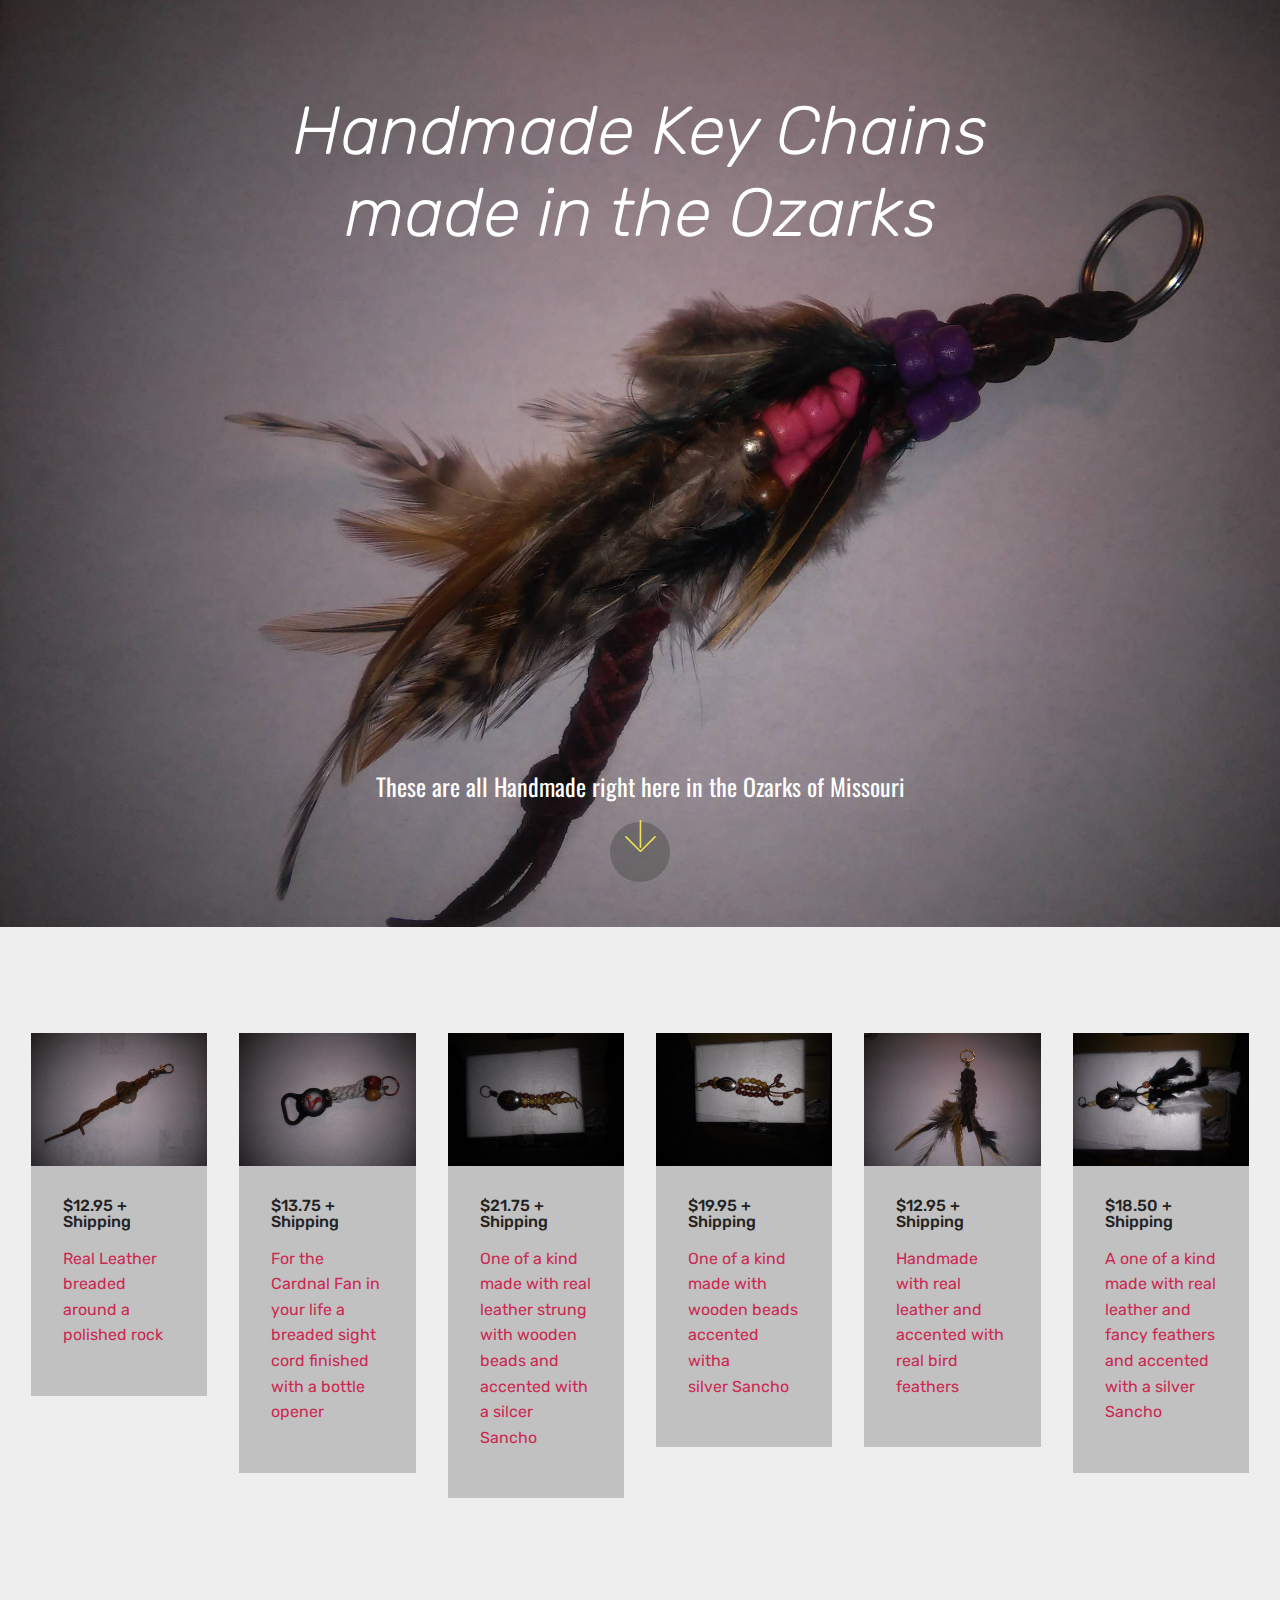
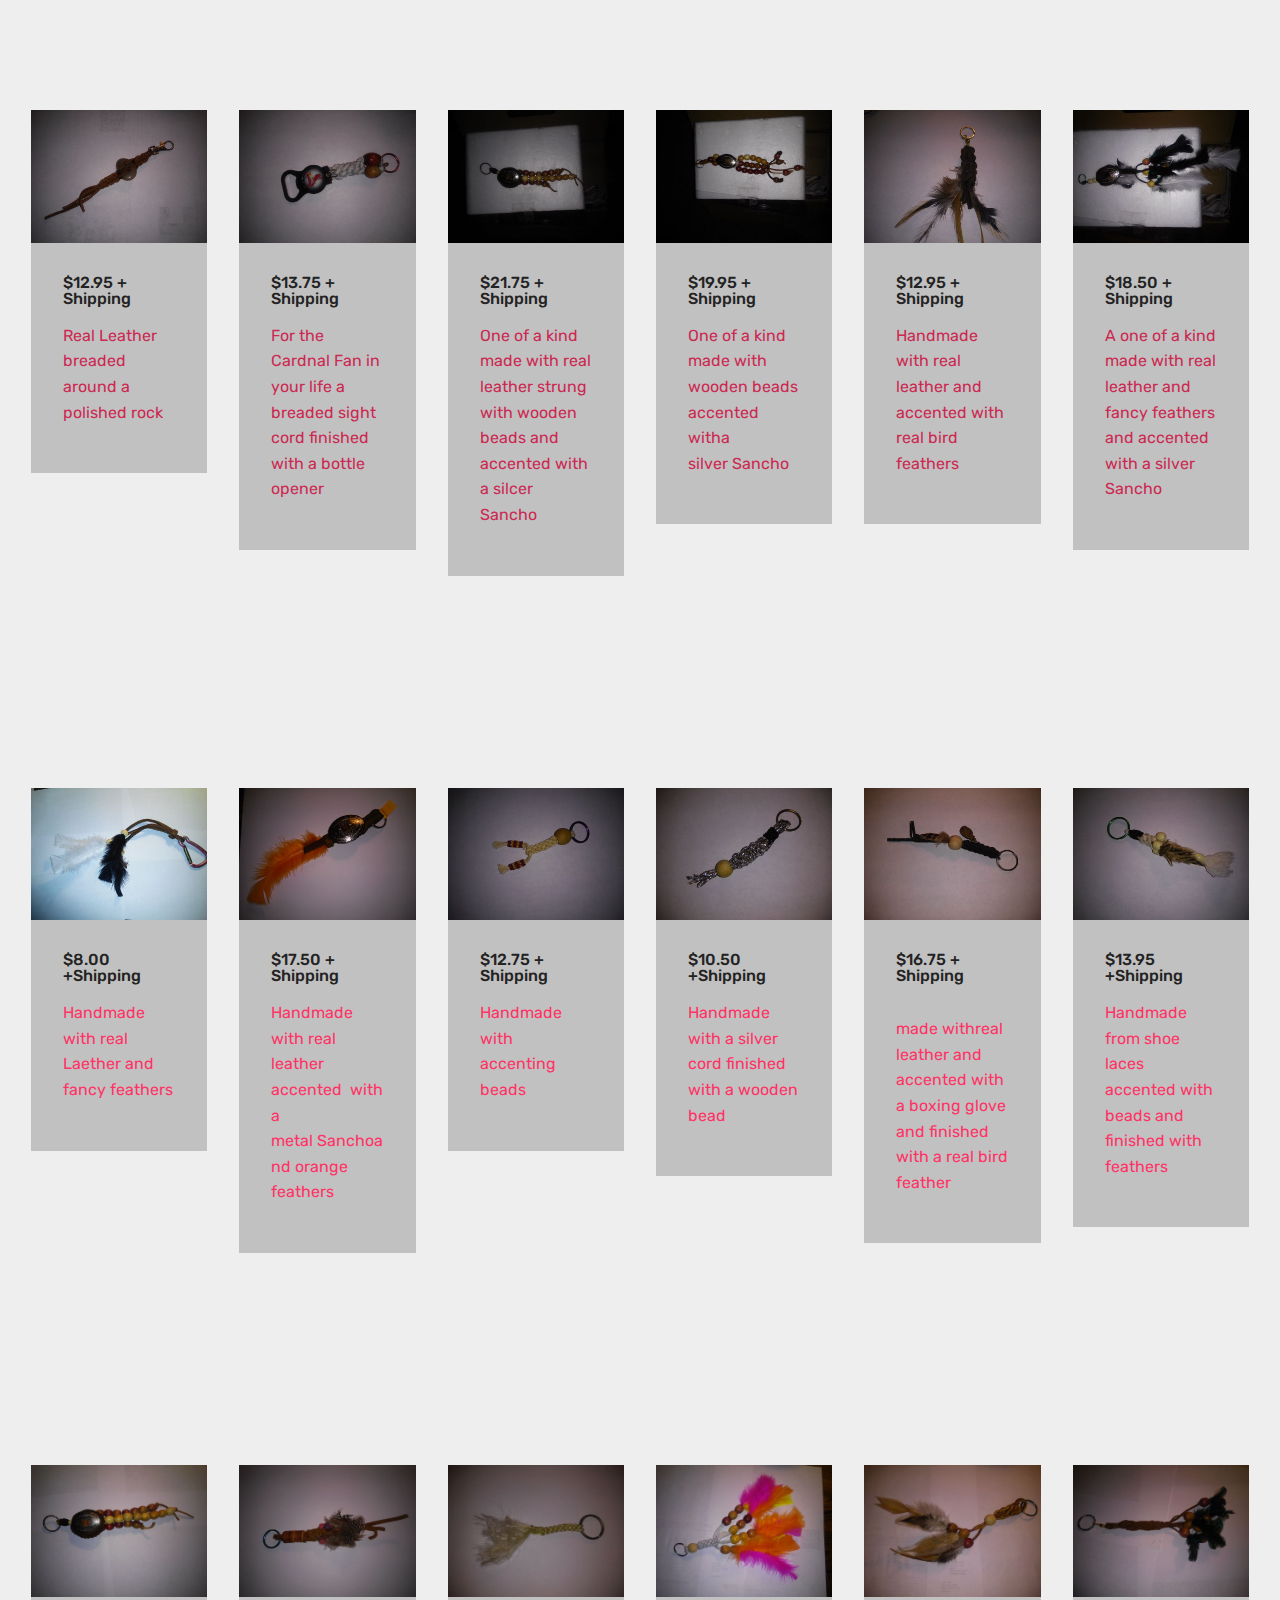
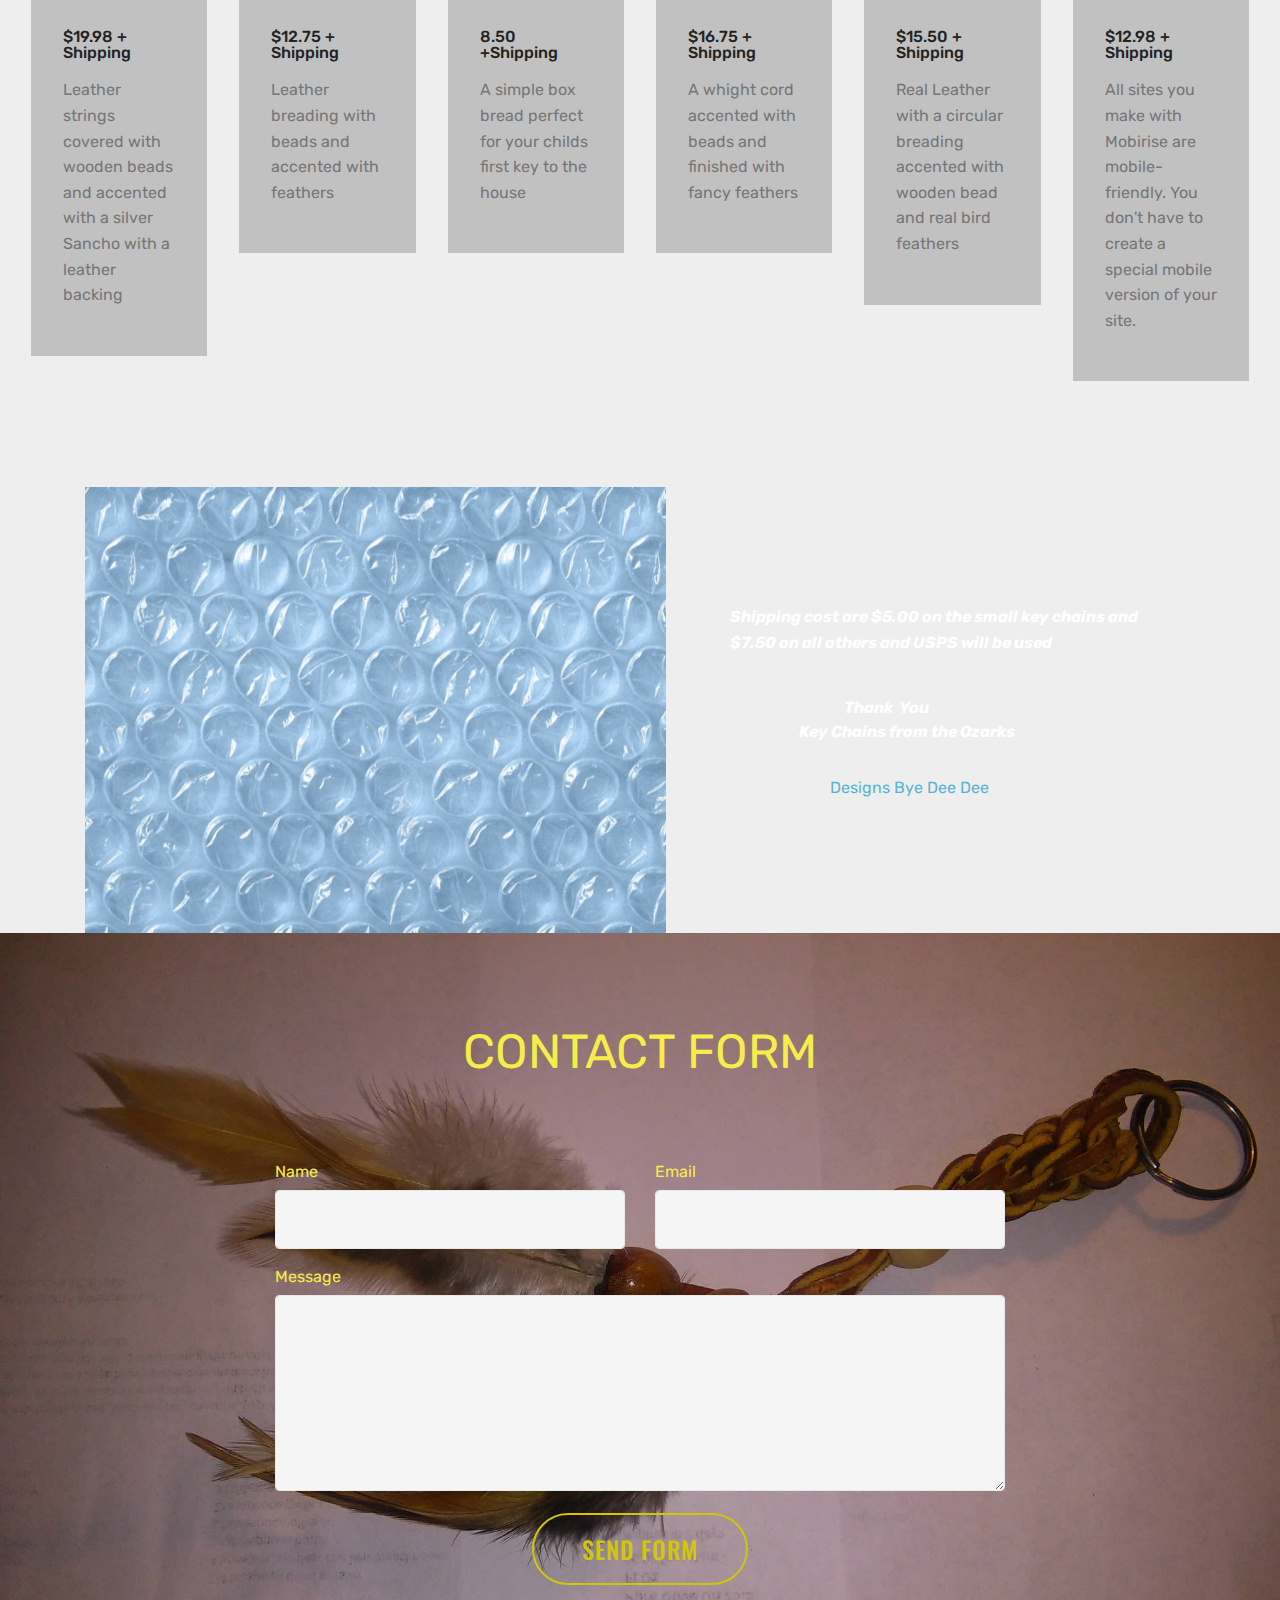
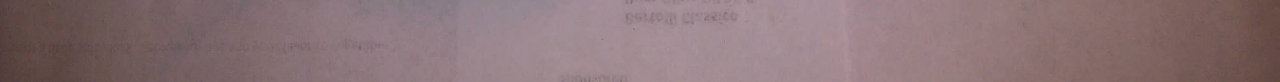
==== commit 9961f0bc: "create github pages" ====
--- a/page1.html
+++ b/page1.html
@@ -44,7 +44,7 @@
     </div>
 </section>
 
-<section class="engine"><a href="https://mobiri.se/c">free website builder</a></section><section class="features17 cid-r2uZVM0Jfv mbr-parallax-background" id="features17-m">
+<section class="engine"><a href="https://mobiri.se/d">free website maker</a></section><section class="features17 cid-r2uZVM0Jfv mbr-parallax-background" id="features17-m">
     
     
 
@@ -418,7 +418,7 @@
             <div class="media-container-column col-lg-8" data-form-type="formoid">
                     <div data-form-alert="" hidden="">Thanks for filling out the form!</div>
             
-                    <form class="mbr-form" action="https://mobirise.com/" method="post" data-form-title="Mobirise Form"><input type="hidden" name="email" data-form-email="true" value="ZnZziceXcfg8Eb3hmIvyaUt1ZgjgSPVSkKPOqsyZwaUD6qb1GSdUsxTH2vlB326GSR6Ub/0KxMpFyqcZ4G6B11VHsOQRm17hInv1aFBee0tgG4liL1txSwzdtabRAMm/" data-form-field="Email">
+                    <form class="mbr-form" action="https://mobirise.com/" method="post" data-form-title="Mobirise Form"><input type="hidden" name="email" data-form-email="true" value="tfLh8c6PRrBnKlffPIbndnYZDdAmegwCeLtDGj+ZG9RvPB66YSIgGaOgu1rLRu90QmDtQTG1AErUFaAuer15HzGzBGFC+TGd2cylUtQXQ3GCxEuwLX+gnUZD2qiYuKKf" data-form-field="Email">
                         <div class="row row-sm-offset">
                             <div class="col-md-4 multi-horizontal" data-for="name">
                                 <div class="form-group">
--- a/assets/mobirise/css/mbr-additional.css
+++ b/assets/mobirise/css/mbr-additional.css
@@ -1,5 +1,6 @@
 @import url(https://fonts.googleapis.com/css?family=Rubik:300,300i,400,400i,500,500i,700,700i,900,900i);
 @import url(https://fonts.googleapis.com/css?family=Oswald:200,300,400,500,600,700);
+@import url(https://fonts.googleapis.com/css?family=Merienda:400,700);
 
 
 
@@ -35,11 +36,11 @@
   font-size: 4.8rem;
 }
 .display-4 {
-  font-family: 'Rubik', sans-serif;
-  font-size: 1rem;
+  font-family: 'Merienda', handwriting;
+  font-size: 1.8rem;
 }
 .display-4 > .mbr-iconfont {
-  font-size: 1.6rem;
+  font-size: 2.88rem;
 }
 .display-5 {
   font-family: 'Oswald', sans-serif;
@@ -72,9 +73,9 @@
     line-height: calc( 1.4 * (1.7rem + (3 - 1.7) * ((100vw - 20rem) / (48 - 20))));
   }
   .display-4 {
-    font-size: 0.8rem;
-    font-size: calc( 1rem + (1 - 1) * ((100vw - 20rem) / (48 - 20)));
-    line-height: calc( 1.4 * (1rem + (1 - 1) * ((100vw - 20rem) / (48 - 20))));
+    font-size: 1.44rem;
+    font-size: calc( 1.28rem + (1.8 - 1.28) * ((100vw - 20rem) / (48 - 20)));
+    line-height: calc( 1.4 * (1.28rem + (1.8 - 1.28) * ((100vw - 20rem) / (48 - 20))));
   }
   .display-5 {
     font-size: 1.2rem;
@@ -1805,3 +1806,222 @@
 .cid-r2v03TIhpA LABEL {
   color: #f7ed4a;
 }
+.cid-r2v1mIDyaq {
+  background-image: url("../../../assets/images/20180727-183233-2000x1500.jpg");
+}
+.cid-r2v1mIDyaq H1 {
+  color: #cc2952;
+}
+.cid-r2v1mIDyaq .mbr-text,
+.cid-r2v1mIDyaq .mbr-section-btn {
+  color: #55b4d4;
+  text-align: center;
+}
+.cid-r2v5E1Gsb1 {
+  padding-top: 45px;
+  padding-bottom: 45px;
+  background-image: url("../../../assets/images/20180826-95437-2000x1500.jpg");
+}
+.cid-r2v5E1Gsb1 .card-img {
+  background-color: #fff;
+}
+.cid-r2v5E1Gsb1 .card-box {
+  background-color: #c1c1c1;
+  padding: 2rem;
+}
+.cid-r2v5E1Gsb1 h4 {
+  font-weight: 500;
+  margin-bottom: 0;
+  text-align: left;
+}
+.cid-r2v5E1Gsb1 p {
+  text-align: left;
+}
+.cid-r2v5E1Gsb1 .mbr-text {
+  color: #ff3366;
+}
+.cid-r2v5E1Gsb1 .card-wrapper {
+  height: 100%;
+  box-shadow: 0px 0px 0px 0px rgba(0, 0, 0, 0);
+  transition: box-shadow 0.3s;
+}
+.cid-r2v5E1Gsb1 .card-wrapper:hover {
+  box-shadow: 0px 0px 30px 0px rgba(0, 0, 0, 0.05);
+  transition: box-shadow 0.3s;
+}
+@media (min-width: 992px) {
+  .cid-r2v5E1Gsb1 .my-col {
+    flex: 0 0 20%;
+    max-width: 20%;
+    padding: 15px;
+  }
+}
+.cid-r2v5S2WiJV {
+  padding-top: 120px;
+  padding-bottom: 30px;
+  background-image: url("../../../assets/images/20180814-113433-2000x1500.jpg");
+}
+.cid-r2v5S2WiJV .card-img {
+  background-color: #fff;
+}
+.cid-r2v5S2WiJV .card-box {
+  background-color: #c1c1c1;
+  padding: 2rem;
+}
+.cid-r2v5S2WiJV h4 {
+  font-weight: 500;
+  margin-bottom: 0;
+  text-align: left;
+}
+.cid-r2v5S2WiJV p {
+  text-align: left;
+}
+.cid-r2v5S2WiJV .mbr-text {
+  color: #767676;
+}
+.cid-r2v5S2WiJV .card-wrapper {
+  height: 100%;
+  box-shadow: 0px 0px 0px 0px rgba(0, 0, 0, 0);
+  transition: box-shadow 0.3s;
+}
+.cid-r2v5S2WiJV .card-wrapper:hover {
+  box-shadow: 0px 0px 30px 0px rgba(0, 0, 0, 0.05);
+  transition: box-shadow 0.3s;
+}
+@media (min-width: 992px) {
+  .cid-r2v5S2WiJV .my-col {
+    flex: 0 0 20%;
+    max-width: 20%;
+    padding: 15px;
+  }
+}
+.cid-r2v6j7MPLB {
+  padding-top: 60px;
+  padding-bottom: 60px;
+  background-image: url("../../../assets/images/20180826-95338-2000x1500.jpg");
+}
+.cid-r2v6j7MPLB .card-img {
+  background-color: #fff;
+}
+.cid-r2v6j7MPLB .card-box {
+  background-color: #c1c1c1;
+  padding: 2rem;
+}
+.cid-r2v6j7MPLB h4 {
+  font-weight: 500;
+  margin-bottom: 0;
+  text-align: left;
+}
+.cid-r2v6j7MPLB p {
+  text-align: left;
+}
+.cid-r2v6j7MPLB .mbr-text {
+  color: #cc2952;
+}
+.cid-r2v6j7MPLB .card-wrapper {
+  height: 100%;
+  box-shadow: 0px 0px 0px 0px rgba(0, 0, 0, 0);
+  transition: box-shadow 0.3s;
+}
+.cid-r2v6j7MPLB .card-wrapper:hover {
+  box-shadow: 0px 0px 30px 0px rgba(0, 0, 0, 0.05);
+  transition: box-shadow 0.3s;
+}
+@media (min-width: 992px) {
+  .cid-r2v6j7MPLB .my-col {
+    flex: 0 0 20%;
+    max-width: 20%;
+    padding: 15px;
+  }
+}
+.cid-r2v66bENyO {
+  padding-top: 45px;
+  padding-bottom: 45px;
+  background-image: url("../../../assets/images/20180826-90846-2000x1500.jpg");
+}
+.cid-r2v66bENyO .card-img {
+  background-color: #fff;
+}
+.cid-r2v66bENyO .card-box {
+  background-color: #c1c1c1;
+  padding: 2rem;
+}
+.cid-r2v66bENyO h4 {
+  font-weight: 500;
+  margin-bottom: 0;
+  text-align: left;
+}
+.cid-r2v66bENyO p {
+  text-align: left;
+}
+.cid-r2v66bENyO .mbr-text {
+  color: #cc2952;
+}
+.cid-r2v66bENyO .card-wrapper {
+  height: 100%;
+  box-shadow: 0px 0px 0px 0px rgba(0, 0, 0, 0);
+  transition: box-shadow 0.3s;
+}
+.cid-r2v66bENyO .card-wrapper:hover {
+  box-shadow: 0px 0px 30px 0px rgba(0, 0, 0, 0.05);
+  transition: box-shadow 0.3s;
+}
+@media (min-width: 992px) {
+  .cid-r2v66bENyO .my-col {
+    flex: 0 0 20%;
+    max-width: 20%;
+    padding: 15px;
+  }
+}
+.cid-r2v6uX6GIf {
+  padding-top: 0px;
+  padding-bottom: 0px;
+  background-image: url("../../../assets/images/20180830-33148-2000x1500.jpg");
+}
+.cid-r2v6uX6GIf .testimonial-text {
+  font-style: italic;
+  font-weight: 300;
+}
+.cid-r2v6uX6GIf .mbr-author-name {
+  font-weight: bold;
+}
+.cid-r2v6uX6GIf .media-container-row {
+  word-wrap: break-word;
+  word-break: break-word;
+}
+.cid-r2v6uX6GIf .testimonial-text B {
+  color: #f7ed4a;
+}
+.cid-r2v6uX6GIf .mbr-author-desc {
+  color: #55b4d4;
+}
+.cid-r2v6EKC8LZ {
+  padding-top: 90px;
+  padding-bottom: 90px;
+  background-image: url("../../../assets/images/20180826-90842-2000x1500.jpg");
+}
+.cid-r2v6EKC8LZ .title {
+  margin-bottom: 2rem;
+}
+.cid-r2v6EKC8LZ .mbr-section-subtitle {
+  color: #767676;
+}
+.cid-r2v6EKC8LZ a:not([href]):not([tabindex]) {
+  color: #fff;
+  border-radius: 3px;
+}
+.cid-r2v6EKC8LZ a.btn-white:not([href]):not([tabindex]) {
+  color: #333;
+}
+.cid-r2v6EKC8LZ .multi-horizontal {
+  flex-grow: 1;
+  -webkit-flex-grow: 1;
+  max-width: 100%;
+}
+.cid-r2v6EKC8LZ .input-group-btn {
+  display: block;
+  text-align: center;
+}
+.cid-r2v6EKC8LZ LABEL {
+  color: #f7ed4a;
+}
